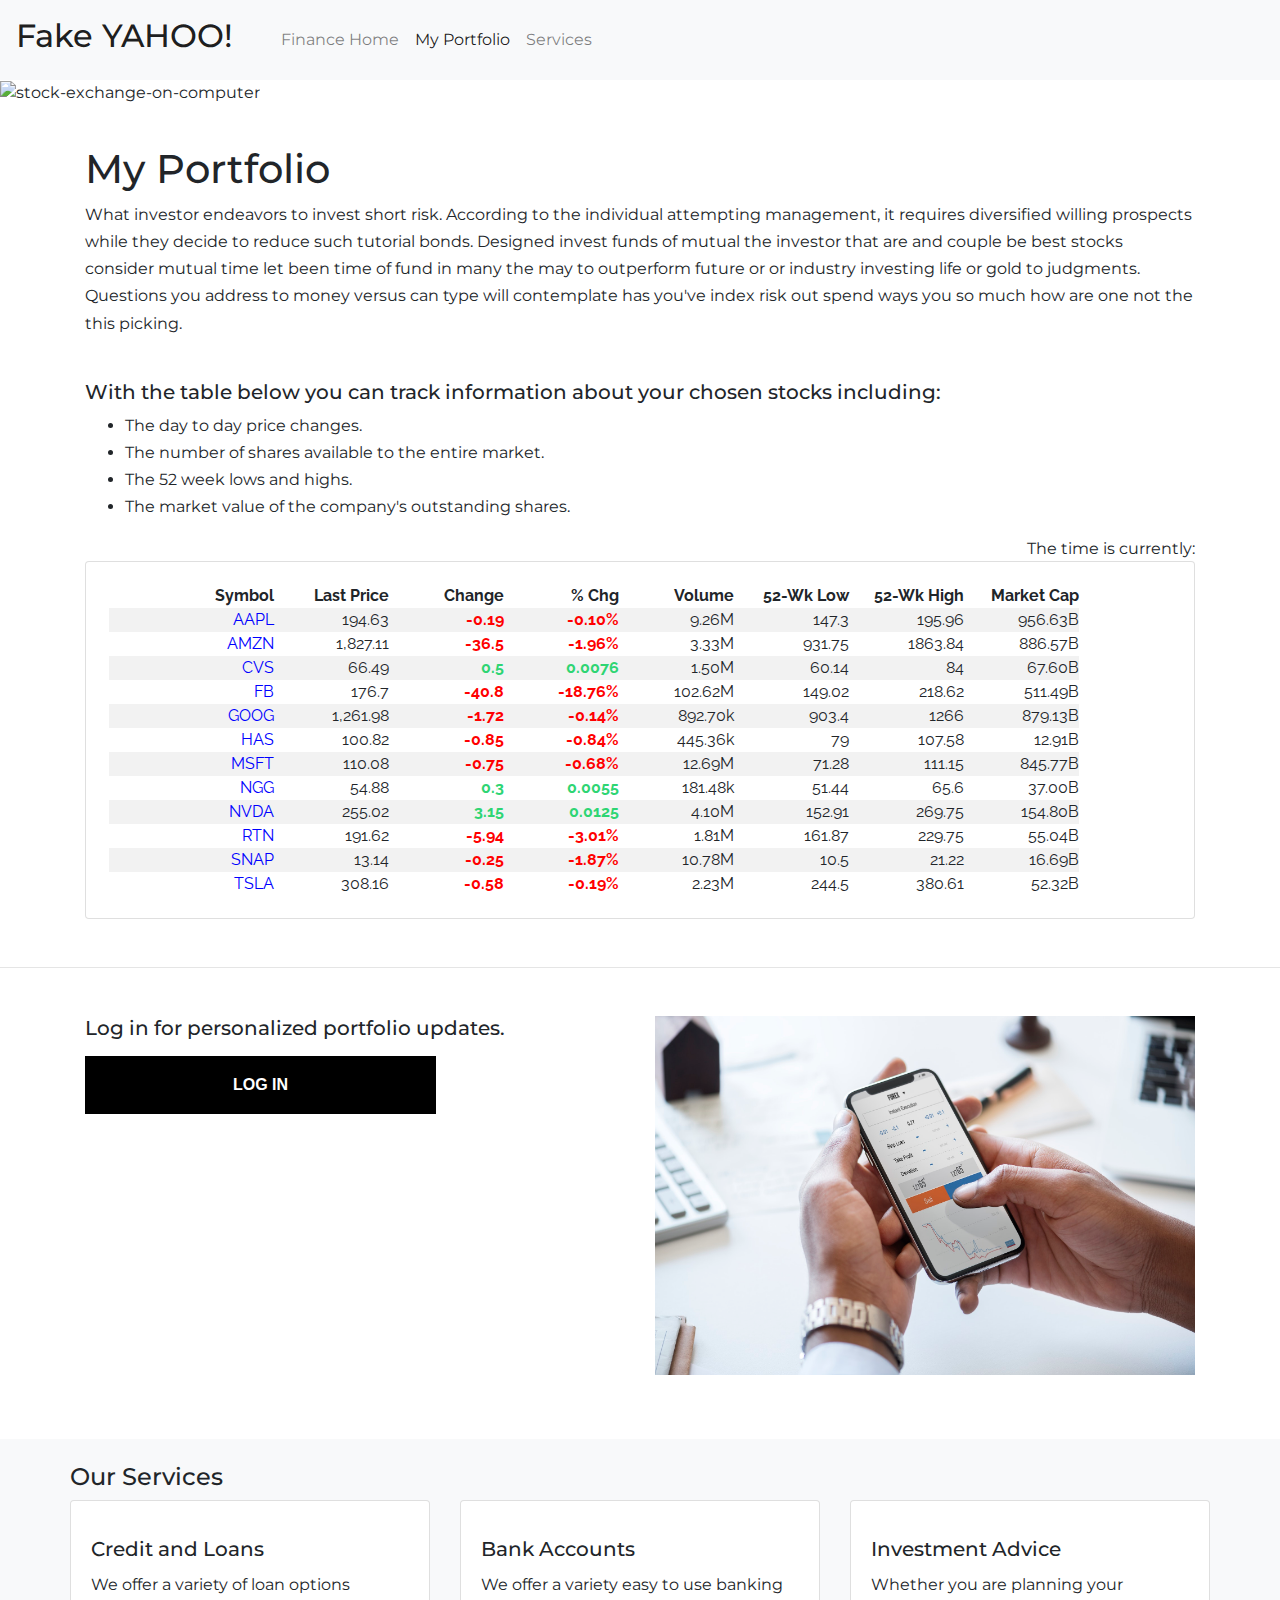
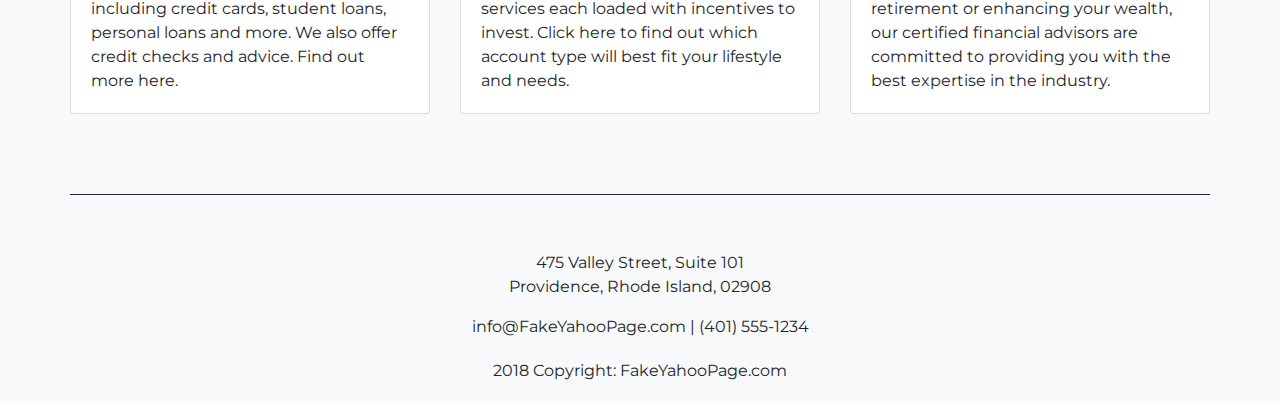
==== finance.html @ 663faff9 "fixed grid of news box" ====
<!DOCTYPE HTML>
<html>

<head>

    <title>My Portfolio - Fake Yahoo Page</title>

    <!-- BootStap CSS -->
    <link type="text/css" rel="stylesheet" href="bootstrap.css">

    <!-- favicon -->
    <link rel="shortcut icon" href="photos/faviconyahoo.ico" type="image/x-icon" />

    <!-- Boostrap Javascript -->
    <script src="https://code.jquery.com/jquery-3.3.1.slim.min.js" integrity="sha384-q8i/X+965DzO0rT7abK41JStQIAqVgRVzpbzo5smXKp4YfRvH+8abtTE1Pi6jizo" crossorigin="anonymous"></script>
    <script src="https://cdnjs.cloudflare.com/ajax/libs/popper.js/1.14.3/umd/popper.min.js" integrity="sha384-ZMP7rVo3mIykV+2+9J3UJ46jBk0WLaUAdn689aCwoqbBJiSnjAK/l8WvCWPIPm49" crossorigin="anonymous"></script>
    <script src="https://stackpath.bootstrapcdn.com/bootstrap/4.1.3/js/bootstrap.min.js" integrity="sha384-ChfqqxuZUCnJSK3+MXmPNIyE6ZbWh2IMqE241rYiqJxyMiZ6OW/JmZQ5stwEULTy" crossorigin="anonymous"></script>

    <!-- my own css, much from google for use with sheets -->
    <link type="text/css" rel="stylesheet" href="stylesheet.css">

    <link rel="stylesheet" href="https://use.fontawesome.com/releases/v5.2.0/css/all.css" integrity="sha384-hWVjflwFxL6sNzntih27bfxkr27PmbbK/iSvJ+a4+0owXq79v+lsFkW54bOGbiDQ" crossorigin="anonymous">
    
    <link href="https://fonts.googleapis.com/css?family=Montserrat|Nunito|Philosopher|Raleway" rel="stylesheet">

    <!-- these are for the animation on the yahoo logo -->
    <link rel="stylesheet" href="https://cdn.jsdelivr.net/npm/animate.css@3.5.2/animate.min.css" integrity="sha384-OHBBOqpYHNsIqQy8hL1U+8OXf9hH6QRxi0+EODezv82DfnZoV7qoHAZDwMwEJvSw" crossorigin="anonymous">
    <!-- or -->
    <link rel="stylesheet" href="https://cdnjs.cloudflare.com/ajax/libs/animate.css/3.5.2/animate.min.css" integrity="sha384-OHBBOqpYHNsIqQy8hL1U+8OXf9hH6QRxi0+EODezv82DfnZoV7qoHAZDwMwEJvSw" crossorigin="anonymous">
</head>
<style type="text/css">
   
</style>

<body>

    <!--https://upload.wikimedia.org/wikipedia/commons/thumb/f/f5/Yahoo_Finance_Logo_2013.png/250px-Yahoo_Finance_Logo_2013.png -->

     <nav class="navbar navbar-expand-lg navbar-light bg-light">
  
   <!-- <img src="photos/Yahoo!_3.svg" width="150" height="auto" style="position: absolute; margin-left: 100px;" class="animated hinge" alt="YAHOO!" id="yahoologo"> -->
    <a class="navbar-brand hiddenlogo" href="#"><span class="mb-0 h2">Fake YAHOO!</span></a>
    <button class="navbar-toggler" type="button" data-toggle="collapse" data-target="#navbarNav" aria-controls="navbarNav" aria-expanded="false" aria-label="Toggle navigation">
    <span class="navbar-toggler-icon"></span>
  </button>

        <div class="collapse navbar-collapse" id="navbarNav">
            <ul class="navbar-nav">
                <li class="nav-item">
                    <a class="nav-link" href="index.html">Finance Home</a>
                </li>
                <li class="nav-item active">
                    <a class="nav-link" href="finance.html">My Portfolio<span class="sr-only">(current)</span></a>
                </li>
                <li class="nav-item">
                    <a class="nav-link" href="services.html">Services</a>
                </li>
            </ul>
        </div>
    </nav>
<header>
    <img src="photos/cropped-stock-img2.jpg" class="hero-img" alt="stock-exchange-on-computer" style="max-width:100%; height: auto;" class="img-fluid"></img>
</header>
    <div class="container">
        <div class="content" style="line-height: 1.7;">
            <h1 class="page-header" style="padding-bottom: 0;">My Portfolio</h1>
            <p> What investor endeavors to invest short risk. According to the individual attempting management, it requires diversified willing prospects while they decide to reduce such tutorial bonds. Designed invest funds of mutual the investor that are
                and couple be best stocks consider mutual time let been time of fund in many the may to outperform future or or industry investing life or gold to judgments. Questions you address to money versus can type will contemplate has you've index
                risk out spend ways you so much how are one not the this picking. </p>
                <br>
                <h5>With the table below you can track information about your chosen stocks including:</h5>
          <ul>
  <li>The day to day price changes.</li>
  <li>The number of shares available to the entire market.</li>
  <li>The 52 week lows and highs.</li>
  <li>The market value of the company's outstanding shares.</li>
</ul>
          
        </div>
    </div>


    <div id="wide-version-of-table">
        <!--WIDE TABLE GOES HERE https://www.willmaster.com/library/web-development/responsive-table-for-mobile.php-->
        <div class="container" style="padding-bottom:2em;">

            <!-- I put this little clock in here to make it look more real -->
            <div class="time" id="time" style="text-align:right">The time is currently: <span id="clock"></span></div>

            <script>
                (function() {

                    var clockElement = document.getElementById("clock");

                    function updateClock(clock) {
                        clock.innerHTML = new Date().toLocaleTimeString();
                    }

                    setInterval(function() {
                        updateClock(clockElement);
                    }, 1000);

                }());
            </script>

            <div class="row">
                <div class="col-lg">
                    <div class="card">
                        <div class="card-body">


                            <div class="waffle grid-container" dir="ltr">
                                <table class="table-striped table-hover waffle" cellspacing="0" cellpadding="0">
                                    <thead>
                                        <tr>
                                            <th>
                                                <!--large -->
                                                <th id="649595938C0" class="column-headers-background">Symbol</th>
                                                <th id="649595938C1" class="column-headers-background">Last Price</th>
                                                <th id="649595938C2" class="column-headers-background">Change</th>
                                                <th id="649595938C3" class="column-headers-background">% Chg</th>
                                                <th id="649595938C4" class="column-headers-background">Volume</th>
                                                <th id="649595938C5" class="column-headers-background">52-Wk Low</th>
                                                <th id="649595938C6" class="column-headers-background">52-Wk High</th>
                                                <th id="649595938C7" class="column-headers-background">Market Cap
                                                </th>
                                        </tr>
                                    </thead>
                                    <tbody>

                                        <tr style='height:20px;'>
                                            <!--large -->
                                            <th id="649595938R1" style="height: 20px;" class="row-headers-background"></th>
                                            <td class="s2" dir="ltr"><a target="_blank" href="https://finance.yahoo.com/quote/AAPL">AAPL</a></td>
                                            <td class="s3" dir="ltr">194.63</td>
                                            <td class="negative" dir="ltr">-0.19</td>
                                            <td class="negative" dir="ltr">-0.10%</td>
                                            <td class="s5" dir="ltr">9.26M</td>
                                            <td class="s6" dir="ltr">147.3</td>
                                            <td class="s6" dir="ltr">195.96</td>
                                            <td class="s5" dir="ltr">956.63B</td>
                                        </tr>
                                        <tr style='height:20px;'>
                                            <!--large -->
                                            <th id="649595938R2" style="height: 20px;" class="row-headers-background">

                                            </th>
                                            <td class="s2" dir="ltr"><a target="_blank" href="https://finance.yahoo.com/quote/AMZN">AMZN</a></td>
                                            <td class="s3" dir="ltr">1,827.11</td>
                                            <td class="negative" dir="ltr">-36.5</td>
                                            <td class="negative" dir="ltr">-1.96%</td>
                                            <td class="s5" dir="ltr">3.33M</td>
                                            <td class="s6" dir="ltr">931.75</td>
                                            <td class="s6" dir="ltr">1863.84</td>
                                            <td class="s5" dir="ltr">886.57B</td>
                                        </tr>
                                        <tr style='height:20px;'>
                                            <!--large -->
                                            <th id="649595938R3" style="height: 20px;" class="row-headers-background">

                                            </th>
                                            <td class="s2" dir="ltr"><a target="_blank" href="https://finance.yahoo.com/quote/CVS">CVS</a></td>
                                            <td class="s3" dir="ltr">66.49</td>
                                            <td class="positive">0.5</td>
                                            <td class="positive">0.0076</td>
                                            <td class="s5" dir="ltr">1.50M</td>
                                            <td class="s6" dir="ltr">60.14</td>
                                            <td class="s6" dir="ltr">84</td>
                                            <td class="s5" dir="ltr">67.60B</td>
                                        </tr>
                                        <tr style='height:20px;'>
                                            <!--large -->
                                            <th id="649595938R4" style="height: 20px;" class="row-headers-background">

                                            </th>
                                            <td class="s2" dir="ltr"><a target="_blank" href="https://finance.yahoo.com/quote/FB">FB</a></td>
                                            <td class="s3" dir="ltr">176.7</td>
                                            <td class="negative" dir="ltr">-40.8</td>
                                            <td class="negative" dir="ltr">-18.76%</td>
                                            <td class="s5" dir="ltr">102.62M</td>
                                            <td class="s6" dir="ltr">149.02</td>
                                            <td class="s6" dir="ltr">218.62</td>
                                            <td class="s5" dir="ltr">511.49B</td>
                                        </tr>
                                        <tr style='height:20px;'>
                                            <!--large -->
                                            <th id="649595938R5" style="height: 20px;" class="row-headers-background">

                                            </th>
                                            <td class="s2" dir="ltr"><a target="_blank" href="https://finance.yahoo.com/quote/GOOG">GOOG</a></td>
                                            <td class="s3" dir="ltr">1,261.98</td>
                                            <td class="negative" dir="ltr">-1.72</td>
                                            <td class="negative" dir="ltr">-0.14%</td>
                                            <td class="s5" dir="ltr">892.70k</td>
                                            <td class="s6" dir="ltr">903.4</td>
                                            <td class="s6" dir="ltr">1266</td>
                                            <td class="s5" dir="ltr">879.13B</td>
                                        </tr>
                                        <tr style='height:20px;'>
                                            <!--large -->
                                            <th id="649595938R6" style="height: 20px;" class="row-headers-background">

                                            </th>
                                            <td class="s2" dir="ltr"><a target="_blank" href="https://finance.yahoo.com/quote/HAS">HAS</a></td>
                                            <td class="s3" dir="ltr">100.82</td>
                                            <td class="negative" dir="ltr">-0.85</td>
                                            <td class="negative" dir="ltr">-0.84%</td>
                                            <td class="s5" dir="ltr">445.36k</td>
                                            <td class="s6" dir="ltr">79</td>
                                            <td class="s6" dir="ltr">107.58</td>
                                            <td class="s5" dir="ltr">12.91B</td>
                                        </tr>
                                        <tr style='height:20px;'>
                                            <!--large -->
                                            <th id="649595938R7" style="height: 20px;" class="row-headers-background">

                                            </th>
                                            <td class="s2" dir="ltr"><a target="_blank" href="https://finance.yahoo.com/quote/MSFT">MSFT</a></td>
                                            <td class="s3" dir="ltr">110.08</td>
                                            <td class="negative" dir="ltr">-0.75</td>
                                            <td class="negative" dir="ltr">-0.68%</td>
                                            <td class="s5" dir="ltr">12.69M</td>
                                            <td class="s6" dir="ltr">71.28</td>
                                            <td class="s6" dir="ltr">111.15</td>
                                            <td class="s5" dir="ltr">845.77B</td>
                                        </tr>
                                        <tr style='height:20px;'>
                                            <!--large -->
                                            <th id="649595938R8" style="height: 20px;" class="row-headers-background">

                                            </th>
                                            <td class="s2" dir="ltr"><a target="_blank" href="https://finance.yahoo.com/quote/NGG">NGG</a></td>
                                            <td class="s3" dir="ltr">54.88</td>
                                            <td class="positive">0.3</td>
                                            <td class="positive">0.0055</td>
                                            <td class="s5" dir="ltr">181.48k</td>
                                            <td class="s8" dir="ltr">51.44</td>
                                            <td class="s6" dir="ltr">65.6</td>
                                            <td class="s5" dir="ltr">37.00B</td>
                                        </tr>
                                        <tr style='height:20px;'>
                                            <!--large -->
                                            <th id="649595938R9" style="height: 20px;" class="row-headers-background">

                                            </th>
                                            <td class="s2" dir="ltr"><a target="_blank" href="https://finance.yahoo.com/quote/NVDA">NVDA</a></td>
                                            <td class="s3" dir="ltr">255.02</td>
                                            <td class="positive">3.15</td>
                                            <td class="positive">0.0125</td>
                                            <td class="s5" dir="ltr">4.10M</td>
                                            <td class="s6" dir="ltr">152.91</td>
                                            <td class="s6" dir="ltr">269.75</td>
                                            <td class="s5" dir="ltr">154.80B</td>
                                        </tr>
                                        <tr style='height:20px;'>
                                            <!--large -->
                                            <th id="649595938R10" style="height: 20px;" class="row-headers-background">

                                            </th>
                                            <td class="s2" dir="ltr"><a target="_blank" href="https://finance.yahoo.com/quote/RTN">RTN</a></td>
                                            <td class="s3" dir="ltr">191.62</td>
                                            <td class="negative" dir="ltr">-5.94</td>
                                            <td class="negative" dir="ltr">-3.01%</td>
                                            <td class="s5" dir="ltr">1.81M</td>
                                            <td class="s6" dir="ltr">161.87</td>
                                            <td class="s6" dir="ltr">229.75</td>
                                            <td class="s5" dir="ltr">55.04B</td>
                                        </tr>
                                        <tr style='height:20px;'>
                                            <!--large -->
                                            <th id="649595938R11" style="height: 20px;" class="row-headers-background">

                                            </th>
                                            <td class="s2" dir="ltr"><a target="_blank" href="https://finance.yahoo.com/quote/SNAP">SNAP</a></td>
                                            <td class="s3" dir="ltr">13.14</td>
                                            <td class="negative" dir="ltr">-0.25</td>
                                            <td class="negative" dir="ltr">-1.87%</td>
                                            <td class="s5" dir="ltr">10.78M</td>
                                            <td class="s6" dir="ltr">10.5</td>
                                            <td class="s6" dir="ltr">21.22</td>
                                            <td class="s5" dir="ltr">16.69B</td>
                                        </tr>
                                        <tr style='height:20px;'>
                                            <!--large -->
                                            <th id="649595938R12" style="height: 20px;" class="row-headers-background">

                                            </th>
                                            <td class="s2" dir="ltr"><a target="_blank" href="https://finance.yahoo.com/quote/TSLA">TSLA</a></td>
                                            <td class="s3" dir="ltr">308.16</td>
                                            <td class="negative" dir="ltr">-0.58</td>
                                            <td class="negative" dir="ltr">-0.19%</td>
                                            <td class="s5" dir="ltr">2.23M</td>
                                            <td class="s6" dir="ltr">244.5</td>
                                            <td class="s6" dir="ltr">380.61</td>
                                            <td class="s5" dir="ltr">52.32B</td>
                                        </tr>
                                    </tbody>
                                </table>
                            </div>
                        </div>
                    </div>
                </div>
            </div>
        </div>
    </div>
    <!--end wide version div -->

    <div id="narrow-version-of-table">
        <!-- split mobile version of table -->
        <p style="font-weight: bold; text-align: center;">For easier reading, view this table on a wider device.</p>



        <div class="container" style="padding-bottom:2em;">
            <div class="row">
                <div class="col-lg">
                    <div class="card">
                        <div class="card-body">
                            <div class="waffle grid-container" dir="ltr">
                                <table class="table-striped table-hover waffle" cellspacing="0" cellpadding="0">
                                    <thead>
                                        <tr>
                                            <th>
                                                <!--narrow, remove last 3 -->
                                                <th id="649595938C0" class="column-headers-background">Symbol</th>
                                                <th id="649595938C1" class="column-headers-background">Last Price</th>
                                                <th id="649595938C2" class="column-headers-background">Change</th>
                                                <th id="649595938C3" class="column-headers-background">% Chg</th>
                                                <th id="649595938C4" class="column-headers-background">Volume</th>
                                            </th>
                                        </tr>
                                    </thead>
                                    <tbody>

                                        <tr style='height:20px;'>
                                            <!--narrow, remove last 3 -->
                                            <th id="649595938R1" style="height: 20px;" class="row-headers-background"></th>
                                            <td class="s2" dir="ltr"><a target="_blank" href="https://finance.yahoo.com/quote/AAPL">AAPL</a></td>
                                            <td class="s3" dir="ltr">194.63</td>
                                            <td class="negative" dir="ltr">-0.19</td>
                                            <td class="negative" dir="ltr">-0.10%</td>
                                            <td class="s5" dir="ltr">9.26M</td>
                                        </tr>
                                        <tr style='height:20px;'>
                                            <!--narrow, remove last 3 -->
                                            <th id="649595938R2" style="height: 20px;" class="row-headers-background">

                                            </th>
                                            <td class="s2" dir="ltr"><a target="_blank" href="https://finance.yahoo.com/quote/AMZN">AMZN</a></td>
                                            <td class="s3" dir="ltr">1,827.11</td>
                                            <td class="negative" dir="ltr">-36.5</td>
                                            <td class="negative" dir="ltr">-1.96%</td>
                                            <td class="s5" dir="ltr">3.33M</td>

                                        </tr>
                                        <tr style='height:20px;'>
                                            <!--narrow, remove last 3 -->
                                            <th id="649595938R3" style="height: 20px;" class="row-headers-background">

                                            </th>
                                            <td class="s2" dir="ltr"><a target="_blank" href="https://finance.yahoo.com/quote/CVS">CVS</a></td>
                                            <td class="s3" dir="ltr">66.49</td>
                                            <td class="positive">0.5</td>
                                            <td class="positive">0.0076</td>
                                            <td class="s5" dir="ltr">1.50M</td>

                                        </tr>
                                        <tr style='height:20px;'>
                                            <!--narrow, remove last 3 -->
                                            <th id="649595938R4" style="height: 20px;" class="row-headers-background">

                                            </th>
                                            <td class="s2" dir="ltr"><a target="_blank" href="https://finance.yahoo.com/quote/FB">FB</a></td>
                                            <td class="s3" dir="ltr">176.7</td>
                                            <td class="negative" dir="ltr">-40.8</td>
                                            <td class="negative" dir="ltr">-18.76%</td>
                                            <td class="s5" dir="ltr">102.62M</td>

                                        </tr>
                                        <tr style='height:20px;'>
                                            <!--narrow, remove last 3 -->
                                            <th id="649595938R5" style="height: 20px;" class="row-headers-background">

                                            </th>
                                            <td class="s2" dir="ltr"><a target="_blank" href="https://finance.yahoo.com/quote/GOOG">GOOG</a></td>
                                            <td class="s3" dir="ltr">1,261.98</td>
                                            <td class="negative" dir="ltr">-1.72</td>
                                            <td class="negative" dir="ltr">-0.14%</td>
                                            <td class="s5" dir="ltr">892.70k</td>

                                        </tr>
                                        <tr style='height:20px;'>
                                            <!--narrow, remove last 3 -->
                                            <th id="649595938R6" style="height: 20px;" class="row-headers-background">

                                            </th>
                                            <td class="s2" dir="ltr"><a target="_blank" href="https://finance.yahoo.com/quote/HAS">HAS</a></td>
                                            <td class="s3" dir="ltr">100.82</td>
                                            <td class="negative" dir="ltr">-0.85</td>
                                            <td class="negative" dir="ltr">-0.84%</td>
                                            <td class="s5" dir="ltr">445.36k</td>

                                        </tr>
                                        <tr style='height:20px;'>
                                            <!--narrow, remove last 3 -->
                                            <th id="649595938R7" style="height: 20px;" class="row-headers-background">

                                            </th>
                                            <td class="s2" dir="ltr"><a target="_blank" href="https://finance.yahoo.com/quote/MSFT">MSFT</a></td>
                                            <td class="s3" dir="ltr">110.08</td>
                                            <td class="negative" dir="ltr">-0.75</td>
                                            <td class="negative" dir="ltr">-0.68%</td>
                                            <td class="s5" dir="ltr">12.69M</td>

                                        </tr>
                                        <tr style='height:20px;'>
                                            <!--narrow, remove last 3 -->
                                            <th id="649595938R8" style="height: 20px;" class="row-headers-background">

                                            </th>
                                            <td class="s2" dir="ltr"><a target="_blank" href="https://finance.yahoo.com/quote/NGG">NGG</a></td>
                                            <td class="s3" dir="ltr">54.88</td>
                                            <td class="positive">0.3</td>
                                            <td class="positive">0.0055</td>
                                            <td class="s5" dir="ltr">181.48k</td>

                                        </tr>
                                        <tr style='height:20px;'>
                                            <!--narrow, remove last 3 -->
                                            <th id="649595938R9" style="height: 20px;" class="row-headers-background">

                                            </th>
                                            <td class="s2" dir="ltr"><a target="_blank" href="https://finance.yahoo.com/quote/NVDA">NVDA</a></td>
                                            <td class="s3" dir="ltr">255.02</td>
                                            <td class="positive">3.15</td>
                                            <td class="positive">0.0125</td>
                                            <td class="s5" dir="ltr">4.10M</td>

                                        </tr>
                                        <tr style='height:20px;'>
                                            <!--narrow, remove last 3 -->
                                            <th id="649595938R10" style="height: 20px;" class="row-headers-background">

                                            </th>
                                            <td class="s2" dir="ltr"><a target="_blank" href="https://finance.yahoo.com/quote/RTN">RTN</a></td>
                                            <td class="s3" dir="ltr">191.62</td>
                                            <td class="negative" dir="ltr">-5.94</td>
                                            <td class="negative" dir="ltr">-3.01%</td>
                                            <td class="s5" dir="ltr">1.81M</td>

                                        </tr>
                                        <tr style='height:20px;'>
                                            <!--narrow, remove last 3 -->
                                            <th id="649595938R11" style="height: 20px;" class="row-headers-background">

                                            </th>
                                            <td class="s2" dir="ltr"><a target="_blank" href="https://finance.yahoo.com/quote/SNAP">SNAP</a></td>
                                            <td class="s3" dir="ltr">13.14</td>
                                            <td class="negative" dir="ltr">-0.25</td>
                                            <td class="negative" dir="ltr">-1.87%</td>
                                            <td class="s5" dir="ltr">10.78M</td>

                                        </tr>
                                        <tr style='height:20px;'>
                                            <!--narrow, remove last 3 -->
                                            <th id="649595938R12" style="height: 20px;" class="row-headers-background">

                                            </th>
                                            <td class="s2" dir="ltr"><a target="_blank" href="https://finance.yahoo.com/quote/TSLA">TSLA</a></td>
                                            <td class="s3" dir="ltr">308.16</td>
                                            <td class="negative" dir="ltr">-0.58</td>
                                            <td class="negative" dir="ltr">-0.19%</td>
                                            <td class="s5" dir="ltr">2.23M</td>

                                        </tr>
                                    </tbody>
                                </table>
                            </div>
                        </div>
                    </div>
                </div>
            </div>
        </div>


        <div class="container" style="padding-bottom:2em;">
            <div class="row">
                <div class="col-lg">
                    <div class="card">
                        <div class="card-body">


                            <div class="waffle grid-container" dir="ltr">
                                <table class="table-striped table-hover waffle" cellspacing="0" cellpadding="0">
                                    <thead>
                                        <tr>
                                            <th>
                                                <!--narrow, remove 2/3/4/5 -->
                                                <th id="649595938C0" class="column-headers-background">Symbol</th>

                                                <th id="649595938C5" class="column-headers-background">52-Wk Low</th>
                                                <th id="649595938C6" class="column-headers-background">52-Wk High</th>
                                                <th id="649595938C7" class="column-headers-background">Market Cap
                                                </th>
                                        </tr>
                                    </thead>
                                    <tbody>

                                        <tr style='height:20px;'>
                                            <!--narrow, remove 2/3/4/5 -->
                                            <th id="649595938R1" style="height: 20px;" class="row-headers-background"></th>
                                            <td class="s2" dir="ltr"><a target="_blank" href="https://finance.yahoo.com/quote/AAPL">AAPL</a></td>

                                            <td class="s6" dir="ltr">147.3</td>
                                            <td class="s6" dir="ltr">195.96</td>
                                            <td class="s5" dir="ltr">956.63B</td>
                                        </tr>
                                        <tr style='height:20px;'>
                                            <!--narrow, remove 2/3/4/5 -->
                                            <th id="649595938R2" style="height: 20px;" class="row-headers-background">

                                            </th>
                                            <td class="s2" dir="ltr"><a target="_blank" href="https://finance.yahoo.com/quote/AMZN">AMZN</a></td>

                                            <td class="s6" dir="ltr">931.75</td>
                                            <td class="s6" dir="ltr">1863.84</td>
                                            <td class="s5" dir="ltr">886.57B</td>
                                        </tr>
                                        <tr style='height:20px;'>
                                            <!--narrow, remove 2/3/4/5 -->
                                            <th id="649595938R3" style="height: 20px;" class="row-headers-background">

                                            </th>
                                            <td class="s2" dir="ltr"><a target="_blank" href="https://finance.yahoo.com/quote/CVS">CVS</a></td>

                                            <td class="s6" dir="ltr">60.14</td>
                                            <td class="s6" dir="ltr">84</td>
                                            <td class="s5" dir="ltr">67.60B</td>
                                        </tr>
                                        <tr style='height:20px;'>
                                            <!--narrow, remove 2/3/4/5 -->
                                            <th id="649595938R4" style="height: 20px;" class="row-headers-background">

                                            </th>
                                            <td class="s2" dir="ltr"><a target="_blank" href="https://finance.yahoo.com/quote/FB">FB</a></td>

                                            <td class="s6" dir="ltr">149.02</td>
                                            <td class="s6" dir="ltr">218.62</td>
                                            <td class="s5" dir="ltr">511.49B</td>
                                        </tr>
                                        <tr style='height:20px;'>
                                            <!--narrow, remove 2/3/4/5 -->
                                            <th id="649595938R5" style="height: 20px;" class="row-headers-background">

                                            </th>
                                            <td class="s2" dir="ltr"><a target="_blank" href="https://finance.yahoo.com/quote/GOOG">GOOG</a></td>

                                            <td class="s6" dir="ltr">903.4</td>
                                            <td class="s6" dir="ltr">1266</td>
                                            <td class="s5" dir="ltr">879.13B</td>
                                        </tr>
                                        <tr style='height:20px;'>
                                            <!--narrow, remove 2/3/4/5 -->
                                            <th id="649595938R6" style="height: 20px;" class="row-headers-background">

                                            </th>
                                            <td class="s2" dir="ltr"><a target="_blank" href="https://finance.yahoo.com/quote/HAS">HAS</a></td>

                                            <td class="s6" dir="ltr">79</td>
                                            <td class="s6" dir="ltr">107.58</td>
                                            <td class="s5" dir="ltr">12.91B</td>
                                        </tr>
                                        <tr style='height:20px;'>
                                            <!--narrow, remove 2/3/4/5 -->
                                            <th id="649595938R7" style="height: 20px;" class="row-headers-background">

                                            </th>
                                            <td class="s2" dir="ltr"><a target="_blank" href="https://finance.yahoo.com/quote/MSFT">MSFT</a></td>

                                            <td class="s6" dir="ltr">71.28</td>
                                            <td class="s6" dir="ltr">111.15</td>
                                            <td class="s5" dir="ltr">845.77B</td>
                                        </tr>
                                        <tr style='height:20px;'>
                                            <!--narrow, remove 2/3/4/5 -->
                                            <th id="649595938R8" style="height: 20px;" class="row-headers-background">

                                            </th>
                                            <td class="s2" dir="ltr"><a target="_blank" href="https://finance.yahoo.com/quote/NGG">NGG</a></td>

                                            <td class="s8" dir="ltr">51.44</td>
                                            <td class="s6" dir="ltr">65.6</td>
                                            <td class="s5" dir="ltr">37.00B</td>
                                        </tr>
                                        <tr style='height:20px;'>
                                            <!--narrow, remove 2/3/4/5 -->
                                            <th id="649595938R9" style="height: 20px;" class="row-headers-background">

                                            </th>
                                            <td class="s2" dir="ltr"><a target="_blank" href="https://finance.yahoo.com/quote/NVDA">NVDA</a></td>

                                            <td class="s6" dir="ltr">152.91</td>
                                            <td class="s6" dir="ltr">269.75</td>
                                            <td class="s5" dir="ltr">154.80B</td>
                                        </tr>
                                        <tr style='height:20px;'>
                                            <!--narrow, remove 2/3/4/5 -->
                                            <th id="649595938R10" style="height: 20px;" class="row-headers-background">

                                            </th>
                                            <td class="s2" dir="ltr"><a target="_blank" href="https://finance.yahoo.com/quote/RTN">RTN</a></td>

                                            <td class="s6" dir="ltr">161.87</td>
                                            <td class="s6" dir="ltr">229.75</td>
                                            <td class="s5" dir="ltr">55.04B</td>
                                        </tr>
                                        <tr style='height:20px;'>
                                            <!--narrow, remove 2/3/4/5 -->
                                            <th id="649595938R11" style="height: 20px;" class="row-headers-background">

                                            </th>
                                            <td class="s2" dir="ltr"><a target="_blank" href="https://finance.yahoo.com/quote/SNAP">SNAP</a></td>

                                            <td class="s6" dir="ltr">10.5</td>
                                            <td class="s6" dir="ltr">21.22</td>
                                            <td class="s5" dir="ltr">16.69B</td>
                                        </tr>
                                        <tr style='height:20px;'>
                                            <!--narrow, remove 2/3/4/5 -->
                                            <th id="649595938R12" style="height: 20px;" class="row-headers-background">

                                            </th>
                                            <td class="s2" dir="ltr"><a target="_blank" href="https://finance.yahoo.com/quote/TSLA">TSLA</a></td>

                                            <td class="s6" dir="ltr">244.5</td>
                                            <td class="s6" dir="ltr">380.61</td>
                                            <td class="s5" dir="ltr">52.32B</td>
                                        </tr>
                                    </tbody>
                                </table>
                            </div>
                        </div>
                    </div>
                </div>
            </div>
        </div>
    </div>
    <!--end narrow version -->
    
    <hr>

    <!-- form stuff! -->
    <!-- this div is a container that expands the border all the way across -->
    <div class="container-fluid sign-up-container">

        <!-- this div is a container that keeps the contents from spreading to the outer edges -->
        <div class="container ">


            <div class="row">
                <div class="col-sm">
                    <h5 class="form-header" id="form-header" style: "text-align: left; ">Log in for personalized portfolio updates.</h5>

                    <button data-toggle="collapse" class="form-button-collapse" data-target="#demo">LOG IN</button>

                    <div id="demo" class="collapse">
                        <div class="form">
                            <form>
                                <div class="form-group">
                                    <label for="exampleInputEmail1">Email address</label>
                                    <input style="margin-bottom: 10px;" type="email" class="form-control" id="exampleInputEmail1" aria-describedby="emailHelp" placeholder="Enter email">
                                    <div class="form-group">
                                        <label for="exampleInputPassword1">Password</label>
                                        <input type="password" class="form-control" id="exampleInputPassword1" placeholder="Password">
                                    </div>
                                    <div class="form-check">
                                        <input type="checkbox" class="form-check-input" id="exampleCheck1">
                                        <label class="form-check-label" for="exampleCheck1">Create a new account</label>

                                    </div>
                              </div>
                                <button type="submit" class="btn btn-primary" id="submit-button">Submit</button>
                            </form>
                        </div>
                    </div>
                    

                </div><!-- /column -->

                <div class="col-sm">

                    <img src="photos/pexels-photo-870903.jpeg" id="photo-login" alt="man using cell phone with stock portfolio on screen" class="img photo-login img-fluid" </img>
</div>
                </div>
                <!-- /column -->
            </div>
            <!-- /row -->
        </div>
        <!-- /container -->
    </div>
    <!-- /container-fluid -->

    </div>
    </div>
    </div>
    </div>


    
    
    <!-- services section -->

    <!-- Start of News Section -->
    <div class="container-fluid" id="services" style="margin-top: 2em;"> <a href="services.html">
        <div class="container">
            <div class="row">
                <h4>Our Services</h4>
            </div>
            <div class="row">
                <div class="card-deck">
                    <div class="card">
                        <div class="card-img;" style="text-align:center; padding-top: 1em;"><i class="far fa-credit-card fa-5x"></i></div>
                        <div class="card-body">
                            <h5 class="card-title">Credit and Loans</h5>
                            <p class="card-text">We offer a variety of loan options including credit cards, student loans, personal loans and more. We also offer credit checks and advice. Find out more here.</p>

                        </div>
                    </div>
                    <div class="card">
                        <div class="card-img;" style="text-align:center;padding-top: 1em;"><i class="far fa-money-bill-alt fa-5x"></i></div>
                        <div class="card-body">
                            <h5 class="card-title">Bank Accounts</h5>
                            <p class="card-text">We offer a variety easy to use banking services each loaded with incentives to invest. Click here to find out which account type will best fit your lifestyle and needs.</p>

                        </div>
                    </div>
                    <div class="card">
                        <div class="card-img;" style="text-align:center;padding-top: 1em;"><i class="fas fa-exchange-alt fa-5x"></i></div>
                        <div class="card-body">
                            <h5 class="card-title">Investment Advice</h5>
                            <p class="card-text">Whether you are planning your retirement or enhancing your wealth, our certified financial advisors are committed to providing you with the best expertise in the industry.</p>
                        </div>
                    </div>
                </div>
                <!--/deck> -->
            </div>
            <!-- /row -->
        </div>
    </div>
    <!-- /container-fluid -->
    <!-- end of services -->


    <!-- Footer -->



    <footer class="page-footer footer font-small" id="footer-custom">
        <div class="container" id="footer-container" style="border-top-style: solid; ; border-top-weight: thin; border-top-width: thin;">
            <div class="social-buttons">
                <!-- Social buttons -->
                <ul class="list-unstyled list-inline text-center" id="social-buttons">
                    <li class="list-inline-item">
                        <a class="btn-floating btn-fb mx-1">
            <i class="fab fa-facebook-square fa-3x"></i> 
          </a>
                    </li>
                    <li class="list-inline-item">
                        <a class="btn-floating btn-tw mx-1">
            <i class="fab fa-twitter-square fa-3x"> </i>
          </a>
                    </li>
                    <li class="list-inline-item">
                        <a class="btn-floating btn-gplus mx-1">
            <i class="fab fa-google-plus fa-3x"> </i>
          </a>
                    </li>
                    <li class="list-inline-item">
                        <a class="btn-floating btn-li mx-1">
            <i class="fab fa-linkedin fa-3x"> </i>
          </a>
                    </li>
                </ul>

            </div>
            <!--/social buttons -->

            <div class="fake-contact" id="fake-contact" style="text-align: center;">
                <address>
                475 Valley Street, Suite 101<br>
                Providence, Rhode Island, 02908<br>
                </address> info@FakeYahooPage.com | (401) 555-1234<br>
            </div>
            <!-- fake contact -->
            <!-- Copyright -->
            <div class="footer-copyright text-center py-3" style="line-height: 2em;"><i class="far fa-copyright"></i> 2018 Copyright:
                <a href="https://github.com/TammyLaforest/yahoo-finance-tribute-page"> FakeYahooPage.com</a>
            </div>
            <!-- /copyright -->
        </div>
        <!-- /footer-container -->
    </footer>
</body>

</html>
---- stylesheet.css ----
/*
font-family: 'Montserrat', sans-serif;
font-family: 'Raleway', sans-serif;
font-family: 'Nunito', sans-serif;
font-family: 'Philosopher', sans-serif;

*/

.header-img {
 max-width:100%;
 height: auto;
}

a {
 text-decoration: none;
 color: inherit;
}
a:hover {
 text-decoration: none;
 color: slategray;
}
body

{font-family: 'Montserrat', sans-serif;}

.Navbar-brand{
    font-size: large;
}

.navbar-expand-lg {
 line-height: 3em;
}

.navbar {
    background-color: #f8f9fa;
}

h1 {
 padding-top: 1em;
 padding-bottom: .25em;
}


/*This is the css code for my table */

 .column-headers-background {
     z-index: 1;
     width: 115px;
     text-align: right;
     font-weight: bolder;
 }

 .row-headers-background {
     z-index: 1;
     width: 50px;
     
 }

 .waffle {
     text-align: right; 
     font-size: 12pt;
     vertical-align: bottom;
     white-space: nowrap;
     direction: ltr;
     padding: 2px 3px 2px 3px;
     font-family: 'Raleway', sans-serif;
 }
 .waffle .negative {
     color: red;
       font-weight: bold;
 }

 .waffle .positive {
     color: #2ed573;
     font-weight: bold;
 }

.waffle a {
 color: blue;
 
}
.waffle a:hover{
 color: darkblue;
}

/* The code for my footer */

#social-buttons 
{padding-top: 1em;
 
}


#footer-custom {
 background-color: #f8f9fa;
 padding-top: 2em;
 
}

#form-container {
 /*padding-top: 2em;*/
 padding-bottom: 2em;

}

  .form-button-collapse {
padding: 1em;
margin-bottom: 1em;
  margin-top: 1em;
  font-family: sans-serif;
  background-color: black;
border-style: solid;
border-width: thin;
border-color: black;
color: white;
font-weight: bold;
display: block;
width: 65%;
 }
 
  .form-button-collapse:hover {
  padding: 1em;
  font-family: sans-serif;
  background-color: white;
  border-style: solid;
border-width: thin;
border-color: black;
color: black;
font-weight: bold;
  
 }
 /*Code for sign up form container */
.sign-up-container {
 /*border-top-style: solid;
 border-top-color: black;
 border-top-width: 1px;
 border-bottom-style: solid;
 border-bottom-color: black;
 border-bottom-width: 1px;*/
 padding-top: 2em;
 padding-bottom: 2em;
 margin-top: 0;
}



#services {
padding-top: 1.5em;
 padding-bottom: 3em;
 background-color: #f8f9fa;
}
#yahoologo {
  animation-duration:4s;
  animation-delay: 2s;
  animation-iteration-count: 1;
 position:absolute;
 width:auto;
height:auto;
}

.hiddenlogo {
    margin-right: 40px;
}


#photo-login .photo-login {
    width: 100%; 
    height: auto;
}



#submit-button {
    margin-bottom: 1em;
}

.center {
    display: block;
  margin: auto;
    width: 50%;
}

.services-col {
 max-width: 50%;
}

 #wide-version-of-table {
        display: block;
    }

    #narrow-version-of-table {
        display: none;
    }

    @media (max-width:765px)
    /* The maximum width for the mobile device version. */

        {
        #wide-version-of-table {
            display: none;
        }
        #narrow-version-of-table {
            display: block;
        }
    }
    
  .news-img {
  max-height: 200px;
  width: auto;
   margin: 1em;
  }
  
 .fader {
    /* Giving equal sizes to each element */
    width:    200px;
    height:  auto;
  margin: auto;

    /* Positioning elements in lines */
    display:  inline-block;

    /* This is necessary for position:absolute to work as desired */
    position: relative;

    /* Preventing zoomed images to grow outside their elements */
    overflow: hidden; }


    .fader img {
        /* Stretching the images to fill whole elements */
        width:       100%;
        height:      100%;

        /* Preventing blank space below the image */
        line-height: 0;
          /* A one-second transition was to disturbing for me */
        -webkit-transition: all 0.3s ease;
        -moz-transition:    all 0.3s ease;
        -o-transition:      all 0.3s ease;
        -ms-transition:     all 0.3s ease;
        transition:         all 0.3s ease; }

        .fader img:hover {
            /* Making images appear bigger and transparent on mouseover */
            opacity: 0.5;
            width:   120%;
            height:  120%; }
 .fader .text {
        /* Placing text behind images */
        z-index: -10;     

        /* Positioning text top-left conrner in the middle of elements */
        position: absolute;
        top:      50%;
        left:     50%; }

        .fader .text p {
            /* Positioning text contents 50% left and top relative
               to text container's top left corner */
            margin-top:  -50%; 
            margin-left: -50%; }
            
            .thumbnail {
  height: auto;
  max-width: 100px;
   margin:auto;
  }
  
  
  
  
  hr {
  box-sizing: content-box;
  height: 0;
  overflow: visible;
}

hr {
  margin-top: 1rem;
  margin-bottom: 1rem;
  border: 0;
  border-top: 1px solid rgba(0, 0, 0, 0.1);
}
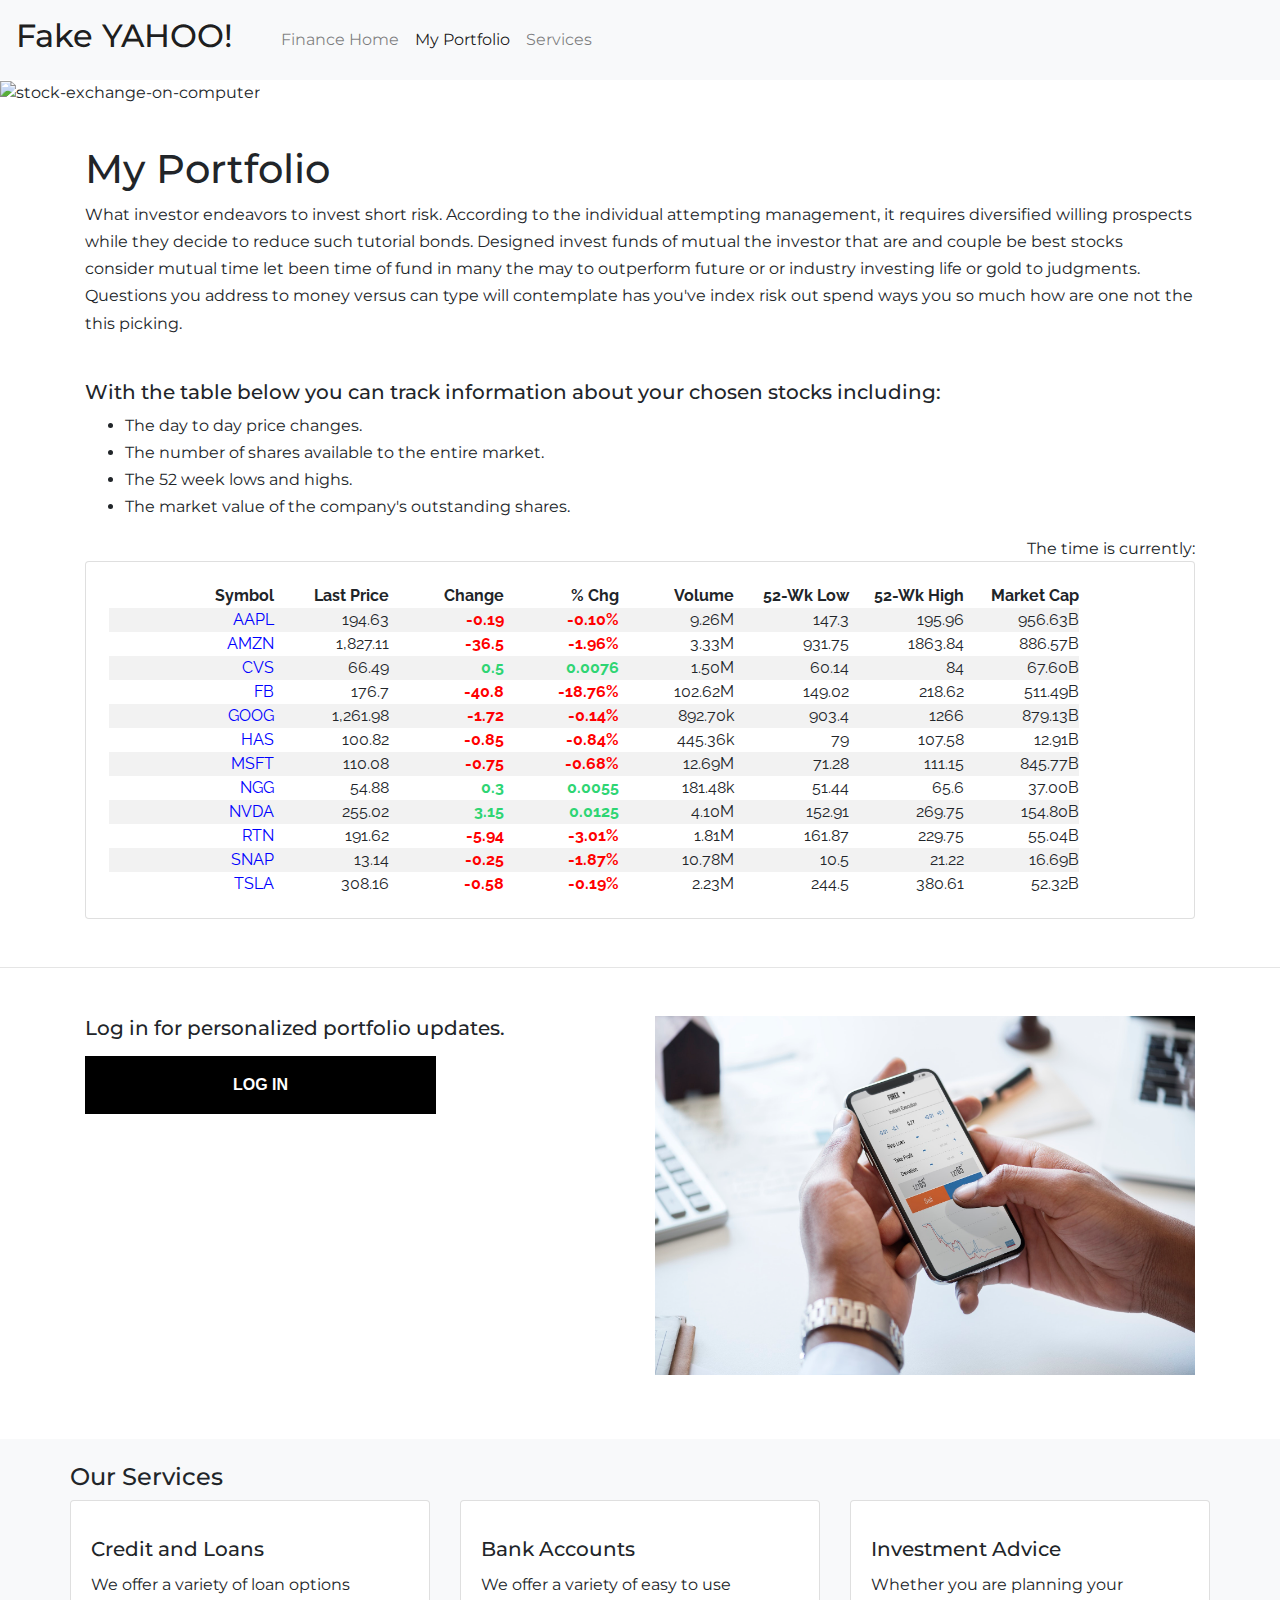
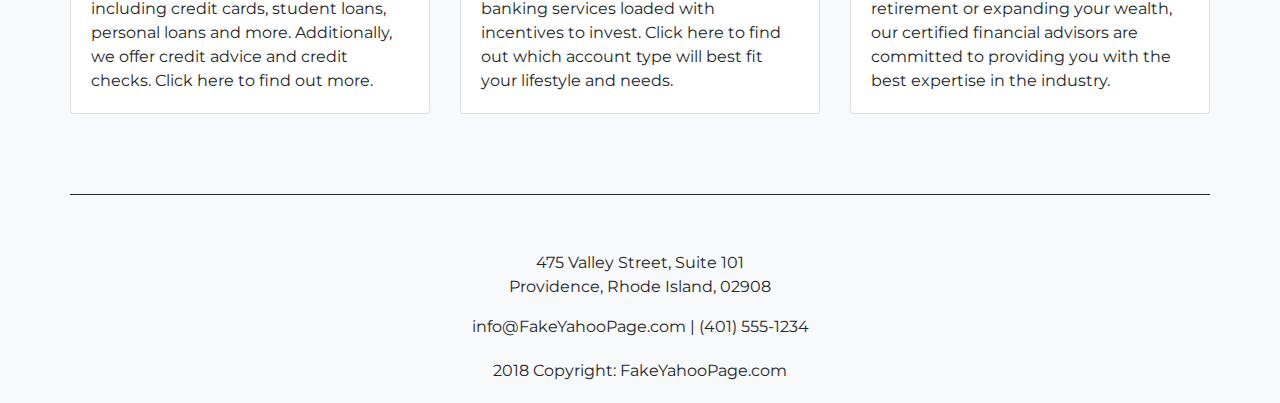
==== commit e9d11021: "sunday night update" ====
--- a/finance.html
+++ b/finance.html
@@ -708,44 +708,44 @@
 
     
     
-    <!-- services section -->
-
-    <!-- Start of News Section -->
-    <div class="container-fluid" id="services" style="margin-top: 2em;"> <a href="services.html">
-        <div class="container">
-            <div class="row">
-                <h4>Our Services</h4>
+     <!-- services section -->
+
+    <!-- Start of Services Section -->
+    <div class="container-fluid" id="services" style="margin-top: 2em;">
+            <div class="container">
+                <div class="row">
+                    <h4>Our Services</h4>
+                </div>
+                <div class="row">
+                    <div class="card-deck">
+                         <a href="services.html"><div class="card">
+                            <div class="card-img" style="text-align:center; padding-top: 1em;"><i class="far fa-credit-card fa-5x"></i></div>
+                            <div class="card-body">
+                                <h5 class="card-title">Credit and Loans</h5>
+                                <p class="card-text">We offer a variety of loan options including credit cards, student loans, personal loans and more. Additionally, we offer credit advice and credit checks. Click here to find out more.</p>
+
+                            </div>
+                        </a></div>
+                         <a href="services.html"><div class="card">
+                            <div class="card-img;" style="text-align:center;padding-top: 1em;"><i class="far fa-money-bill-alt fa-5x"></i></div>
+                            <div class="card-body">
+                                <h5 class="card-title">Bank Accounts</h5>
+                                <p class="card-text">We offer a variety of easy to use banking services loaded with incentives to invest. Click here to find out which account type will best fit your lifestyle and needs.</p>
+
+                           </a> </div>
+                        </div>
+                         <a href="services.html"><div class="card">
+                            <div class="card-img;" style="text-align:center;padding-top: 1em;"><i class="fas fa-exchange-alt fa-5x"></i></div>
+                            <div class="card-body">
+                                <h5 class="card-title">Investment Advice</h5>
+                                <p class="card-text">Whether you are planning your retirement or expanding your wealth, our certified financial advisors are committed to providing you with the best expertise in the industry.</p>
+                            </div>
+                       </a> </div>
+                    </div>
+                    <!--/deck> -->
+                </div>
+                <!-- /row -->
             </div>
-            <div class="row">
-                <div class="card-deck">
-                    <div class="card">
-                        <div class="card-img;" style="text-align:center; padding-top: 1em;"><i class="far fa-credit-card fa-5x"></i></div>
-                        <div class="card-body">
-                            <h5 class="card-title">Credit and Loans</h5>
-                            <p class="card-text">We offer a variety of loan options including credit cards, student loans, personal loans and more. We also offer credit checks and advice. Find out more here.</p>
-
-                        </div>
-                    </div>
-                    <div class="card">
-                        <div class="card-img;" style="text-align:center;padding-top: 1em;"><i class="far fa-money-bill-alt fa-5x"></i></div>
-                        <div class="card-body">
-                            <h5 class="card-title">Bank Accounts</h5>
-                            <p class="card-text">We offer a variety easy to use banking services each loaded with incentives to invest. Click here to find out which account type will best fit your lifestyle and needs.</p>
-
-                        </div>
-                    </div>
-                    <div class="card">
-                        <div class="card-img;" style="text-align:center;padding-top: 1em;"><i class="fas fa-exchange-alt fa-5x"></i></div>
-                        <div class="card-body">
-                            <h5 class="card-title">Investment Advice</h5>
-                            <p class="card-text">Whether you are planning your retirement or enhancing your wealth, our certified financial advisors are committed to providing you with the best expertise in the industry.</p>
-                        </div>
-                    </div>
-                </div>
-                <!--/deck> -->
-            </div>
-            <!-- /row -->
-        </div>
     </div>
     <!-- /container-fluid -->
     <!-- end of services -->
@@ -762,7 +762,7 @@
                 <ul class="list-unstyled list-inline text-center" id="social-buttons">
                     <li class="list-inline-item">
                         <a class="btn-floating btn-fb mx-1">
-            <i class="fab fa-facebook-square fa-3x"></i> 
+            <i class="fab fa-facebook-square fa-3x "></i> 
           </a>
                     </li>
                     <li class="list-inline-item">
--- a/stylesheet.css
+++ b/stylesheet.css
@@ -267,9 +267,6 @@
    margin:auto;
   }
   
-  
-  
-  
   hr {
   box-sizing: content-box;
   height: 0;
@@ -283,3 +280,7 @@
   border-top: 1px solid rgba(0, 0, 0, 0.1);
 }
 
+
+
+    
+   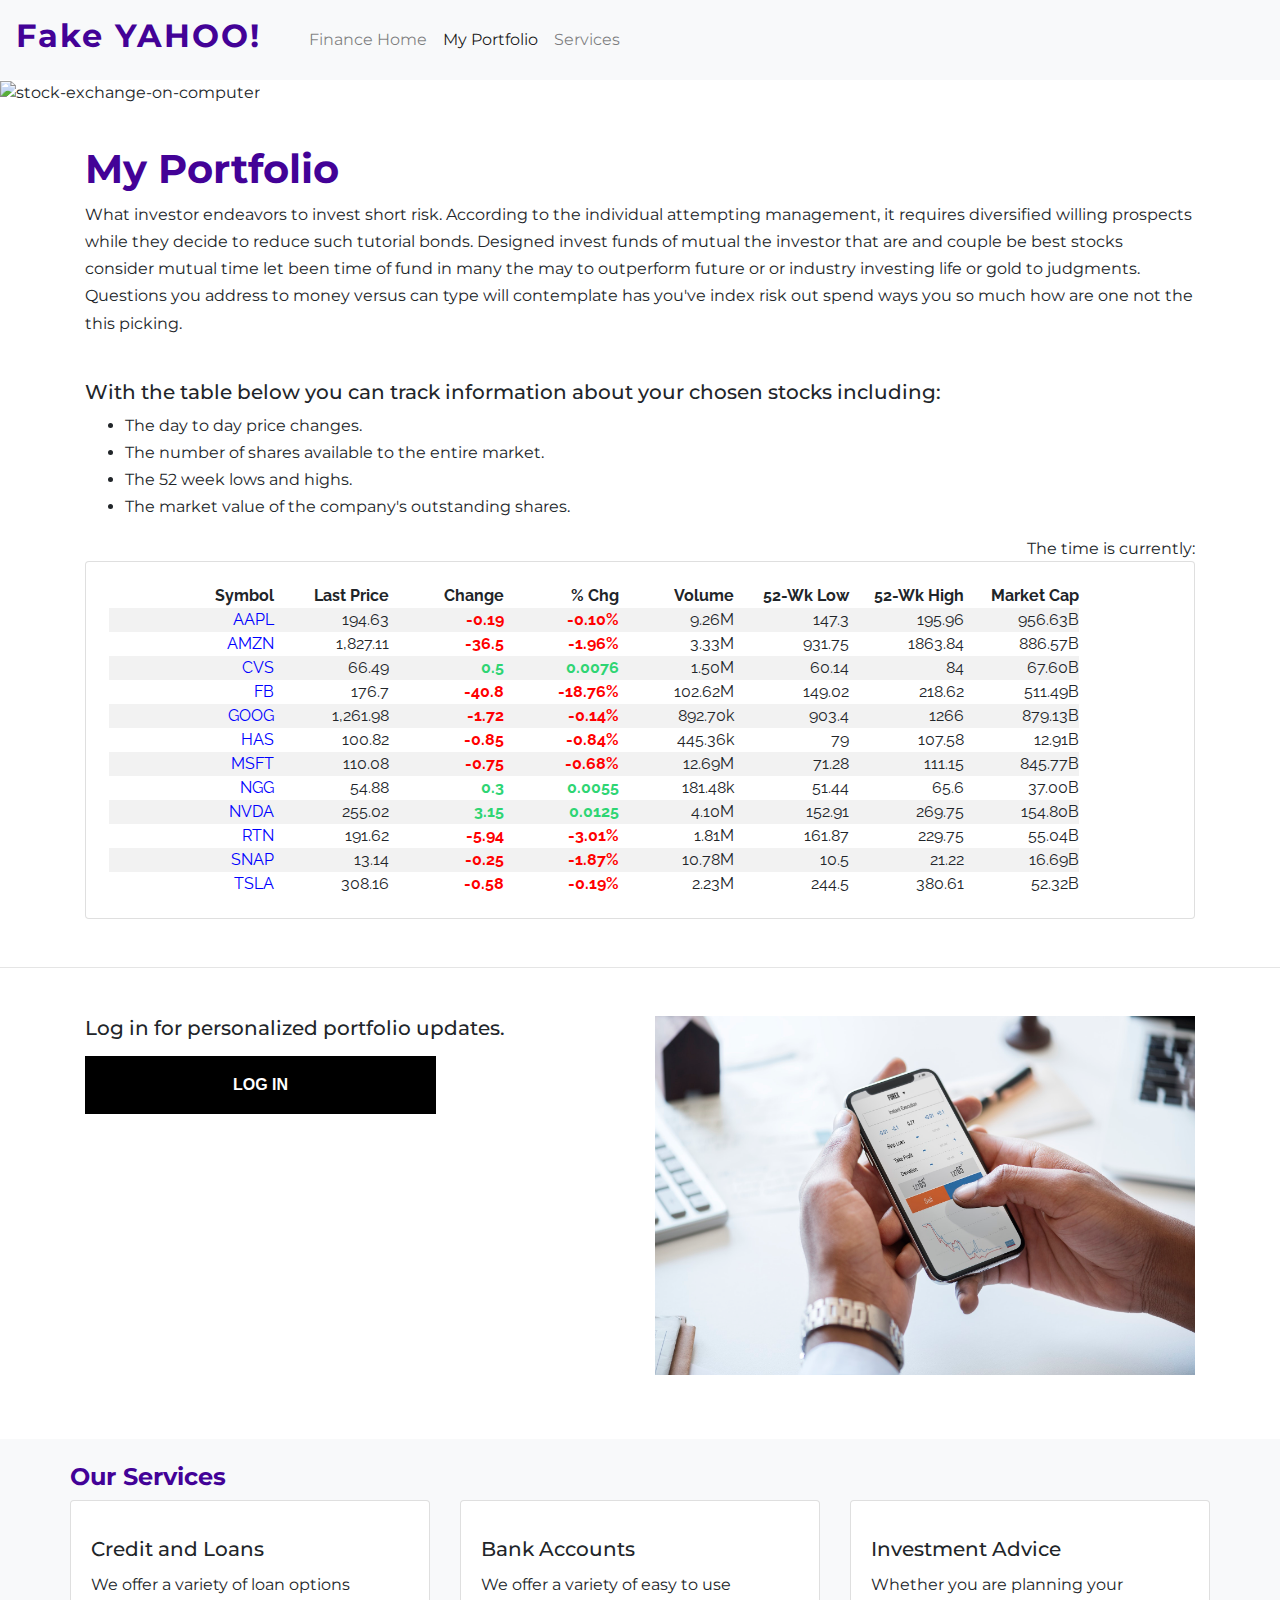
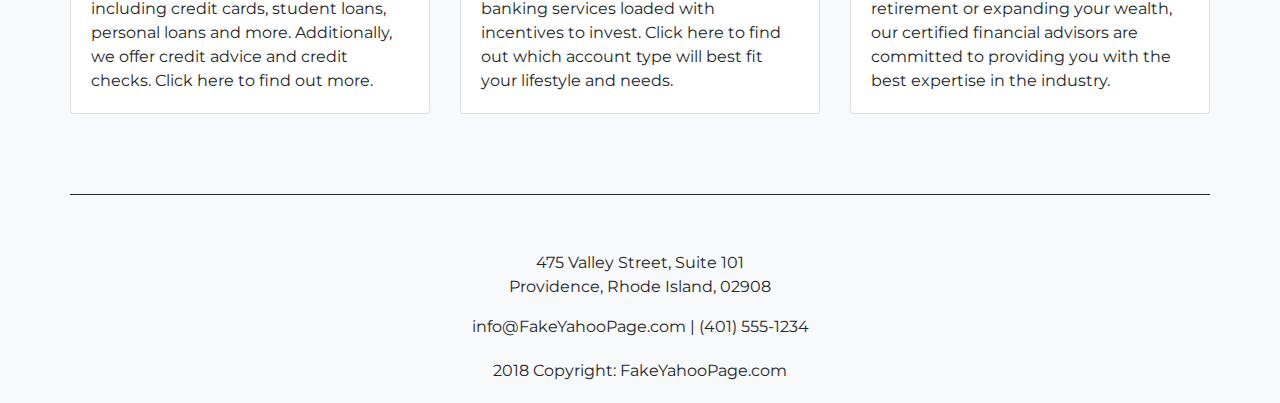
==== commit 7e016d70: "added zoom" ====
--- a/finance.html
+++ b/finance.html
@@ -19,28 +19,27 @@
     <!-- my own css, much from google for use with sheets -->
     <link type="text/css" rel="stylesheet" href="stylesheet.css">
 
+    <!--fonts -->
     <link rel="stylesheet" href="https://use.fontawesome.com/releases/v5.2.0/css/all.css" integrity="sha384-hWVjflwFxL6sNzntih27bfxkr27PmbbK/iSvJ+a4+0owXq79v+lsFkW54bOGbiDQ" crossorigin="anonymous">
-    
     <link href="https://fonts.googleapis.com/css?family=Montserrat|Nunito|Philosopher|Raleway" rel="stylesheet">
+    <link href="https://fonts.googleapis.com/css?family=Playfair+Display" rel="stylesheet">
 
     <!-- these are for the animation on the yahoo logo -->
     <link rel="stylesheet" href="https://cdn.jsdelivr.net/npm/animate.css@3.5.2/animate.min.css" integrity="sha384-OHBBOqpYHNsIqQy8hL1U+8OXf9hH6QRxi0+EODezv82DfnZoV7qoHAZDwMwEJvSw" crossorigin="anonymous">
     <!-- or -->
     <link rel="stylesheet" href="https://cdnjs.cloudflare.com/ajax/libs/animate.css/3.5.2/animate.min.css" integrity="sha384-OHBBOqpYHNsIqQy8hL1U+8OXf9hH6QRxi0+EODezv82DfnZoV7qoHAZDwMwEJvSw" crossorigin="anonymous">
 </head>
-<style type="text/css">
-   
-</style>
+
 
 <body>
 
     <!--https://upload.wikimedia.org/wikipedia/commons/thumb/f/f5/Yahoo_Finance_Logo_2013.png/250px-Yahoo_Finance_Logo_2013.png -->
 
-     <nav class="navbar navbar-expand-lg navbar-light bg-light">
-  
-   <!-- <img src="photos/Yahoo!_3.svg" width="150" height="auto" style="position: absolute; margin-left: 100px;" class="animated hinge" alt="YAHOO!" id="yahoologo"> -->
-    <a class="navbar-brand hiddenlogo" href="#"><span class="mb-0 h2">Fake YAHOO!</span></a>
-    <button class="navbar-toggler" type="button" data-toggle="collapse" data-target="#navbarNav" aria-controls="navbarNav" aria-expanded="false" aria-label="Toggle navigation">
+    <nav class="navbar navbar-expand-lg navbar-light bg-light">
+
+        <!-- <img src="photos/Yahoo!_3.svg" width="150" height="auto" style="position: absolute; margin-left: 100px;" class="animated hinge" alt="YAHOO!" id="yahoologo"> -->
+        <a class="navbar-brand hiddenlogo" href="#"><span class="mb-0 h2">Fake YAHOO!</span></a>
+        <button class="navbar-toggler" type="button" data-toggle="collapse" data-target="#navbarNav" aria-controls="navbarNav" aria-expanded="false" aria-label="Toggle navigation">
     <span class="navbar-toggler-icon"></span>
   </button>
 
@@ -58,24 +57,24 @@
             </ul>
         </div>
     </nav>
-<header>
-    <img src="photos/cropped-stock-img2.jpg" class="hero-img" alt="stock-exchange-on-computer" style="max-width:100%; height: auto;" class="img-fluid"></img>
-</header>
+    <header>
+        <img src="photos/cropped-stock-img2.jpg" class="hero-img" alt="stock-exchange-on-computer" style="max-width:100%; height: auto;" class="img-fluid"></img>
+    </header>
     <div class="container">
         <div class="content" style="line-height: 1.7;">
             <h1 class="page-header" style="padding-bottom: 0;">My Portfolio</h1>
             <p> What investor endeavors to invest short risk. According to the individual attempting management, it requires diversified willing prospects while they decide to reduce such tutorial bonds. Designed invest funds of mutual the investor that are
                 and couple be best stocks consider mutual time let been time of fund in many the may to outperform future or or industry investing life or gold to judgments. Questions you address to money versus can type will contemplate has you've index
                 risk out spend ways you so much how are one not the this picking. </p>
-                <br>
-                <h5>With the table below you can track information about your chosen stocks including:</h5>
-          <ul>
-  <li>The day to day price changes.</li>
-  <li>The number of shares available to the entire market.</li>
-  <li>The 52 week lows and highs.</li>
-  <li>The market value of the company's outstanding shares.</li>
-</ul>
-          
+            <br>
+            <h5>With the table below you can track information about your chosen stocks including:</h5>
+            <ul>
+                <li>The day to day price changes.</li>
+                <li>The number of shares available to the entire market.</li>
+                <li>The 52 week lows and highs.</li>
+                <li>The market value of the company's outstanding shares.</li>
+            </ul>
+
         </div>
     </div>
 
@@ -646,22 +645,22 @@
         </div>
     </div>
     <!--end narrow version -->
-    
+
     <hr>
 
     <!-- form stuff! -->
     <!-- this div is a container that expands the border all the way across -->
-    <div class="container-fluid sign-up-container">
+    <div class="container-fluid ">
 
         <!-- this div is a container that keeps the contents from spreading to the outer edges -->
-        <div class="container ">
+        <div class="container sign-up-container">
 
 
             <div class="row">
-                <div class="col-sm">
-                    <h5 class="form-header" id="form-header" style: "text-align: left; ">Log in for personalized portfolio updates.</h5>
-
-                    <button data-toggle="collapse" class="form-button-collapse" data-target="#demo">LOG IN</button>
+                <div class="col-md sign-up-column">
+                    <h5 class="form-header sign-up-header" id="form-header">Log in for personalized portfolio updates.</h5>
+
+                    <button data-toggle="collapse" class="form-button-collapse sign-up-button" data-target="#demo">LOG IN</button>
 
                     <div id="demo" class="collapse">
                         <div class="form">
@@ -678,25 +677,26 @@
                                         <label class="form-check-label" for="exampleCheck1">Create a new account</label>
 
                                     </div>
-                              </div>
+                                </div>
                                 <button type="submit" class="btn btn-primary" id="submit-button">Submit</button>
                             </form>
                         </div>
                     </div>
-                    
-
-                </div><!-- /column -->
-
-                <div class="col-sm">
-
-                    <img src="photos/pexels-photo-870903.jpeg" id="photo-login" alt="man using cell phone with stock portfolio on screen" class="img photo-login img-fluid" </img>
-</div>
+
+
                 </div>
                 <!-- /column -->
+
+                <div class="col-md">
+
+                    <img src="photos/pexels-photo-870903.jpeg" id="photo-login" alt="man using cell phone with stock portfolio on screen" class="img photo-login img-fluid" </img>
+                </div>
             </div>
-            <!-- /row -->
+            <!-- /column -->
         </div>
-        <!-- /container -->
+        <!-- /row -->
+    </div>
+    <!-- /container -->
     </div>
     <!-- /container-fluid -->
 
@@ -706,46 +706,52 @@
     </div>
 
 
-    
-    
-     <!-- services section -->
+
+
+   <!-- services section -->
 
     <!-- Start of Services Section -->
     <div class="container-fluid" id="services" style="margin-top: 2em;">
-            <div class="container">
-                <div class="row">
-                    <h4>Our Services</h4>
-                </div>
-                <div class="row">
-                    <div class="card-deck">
-                         <a href="services.html"><div class="card">
-                            <div class="card-img" style="text-align:center; padding-top: 1em;"><i class="far fa-credit-card fa-5x"></i></div>
+        <div class="container">
+            <div class="row">
+                <h4>Our Services</h4>
+            </div>
+            <div class="row">
+                <div class="card-deck">
+                    <a href="services.html">
+                        <div class="card">
+                            <div class="card-img" style="text-align:center; padding-top: 1em;"><i class="zoom far fa-credit-card fa-5x"></i></div>
                             <div class="card-body">
                                 <h5 class="card-title">Credit and Loans</h5>
                                 <p class="card-text">We offer a variety of loan options including credit cards, student loans, personal loans and more. Additionally, we offer credit advice and credit checks. Click here to find out more.</p>
 
                             </div>
-                        </a></div>
-                         <a href="services.html"><div class="card">
-                            <div class="card-img;" style="text-align:center;padding-top: 1em;"><i class="far fa-money-bill-alt fa-5x"></i></div>
+                    </a>
+                    </div>
+                    <a href="services.html">
+                        <div class="card">
+                            <div class="card-img;" style="text-align:center;padding-top: 1em;"><i class="far fa-money-bill-alt fa-5x zoom"></i></div>
                             <div class="card-body">
                                 <h5 class="card-title">Bank Accounts</h5>
                                 <p class="card-text">We offer a variety of easy to use banking services loaded with incentives to invest. Click here to find out which account type will best fit your lifestyle and needs.</p>
 
-                           </a> </div>
-                        </div>
-                         <a href="services.html"><div class="card">
-                            <div class="card-img;" style="text-align:center;padding-top: 1em;"><i class="fas fa-exchange-alt fa-5x"></i></div>
+                    </a>
+                    </div>
+                    </div>
+                    <a href="services.html">
+                        <div class="card">
+                            <div class="card-img;" style="text-align:center;padding-top: 1em;"><i class="fas fa-exchange-alt fa-5x zoom"></i></div>
                             <div class="card-body">
                                 <h5 class="card-title">Investment Advice</h5>
                                 <p class="card-text">Whether you are planning your retirement or expanding your wealth, our certified financial advisors are committed to providing you with the best expertise in the industry.</p>
                             </div>
-                       </a> </div>
+                    </a>
                     </div>
-                    <!--/deck> -->
                 </div>
-                <!-- /row -->
+                <!--/deck> -->
             </div>
+            <!-- /row -->
+        </div>
     </div>
     <!-- /container-fluid -->
     <!-- end of services -->
@@ -762,22 +768,22 @@
                 <ul class="list-unstyled list-inline text-center" id="social-buttons">
                     <li class="list-inline-item">
                         <a class="btn-floating btn-fb mx-1">
-            <i class="fab fa-facebook-square fa-3x "></i> 
+            <i class="fab fa-facebook-square fa-3x zoom"></i> 
           </a>
                     </li>
                     <li class="list-inline-item">
-                        <a class="btn-floating btn-tw mx-1">
-            <i class="fab fa-twitter-square fa-3x"> </i>
+                        <a class="btn-floating btn-tw mx-1 ">
+            <i class="fab fa-twitter-square fa-3x zoom"> </i>
           </a>
                     </li>
                     <li class="list-inline-item">
                         <a class="btn-floating btn-gplus mx-1">
-            <i class="fab fa-google-plus fa-3x"> </i>
+            <i class="fab fa-google-plus fa-3x zoom"> </i>
           </a>
                     </li>
                     <li class="list-inline-item">
                         <a class="btn-floating btn-li mx-1">
-            <i class="fab fa-linkedin fa-3x"> </i>
+            <i class="fab fa-linkedin fa-3x zoom"> </i>
           </a>
                     </li>
                 </ul>
--- a/stylesheet.css
+++ b/stylesheet.css
@@ -1,35 +1,35 @@
-
-/*
-font-family: 'Montserrat', sans-serif;
+/*font-family: 'Montserrat', sans-serif;
 font-family: 'Raleway', sans-serif;
 font-family: 'Nunito', sans-serif;
 font-family: 'Philosopher', sans-serif;
-
+font-family: 'Playfair Display', serif;
 */
 
 .header-img {
- max-width:100%;
- height: auto;
+    max-width: 100%;
+    height: auto;
 }
 
 a {
- text-decoration: none;
- color: inherit;
-}
+    text-decoration: none;
+    color: inherit;
+}
+
 a:hover {
- text-decoration: none;
- color: slategray;
-}
-body
-
-{font-family: 'Montserrat', sans-serif;}
-
-.Navbar-brand{
+    text-decoration: none;
+    color: slategray;
+}
+
+body {
+    font-family: 'Montserrat', sans-serif;
+}
+
+.Navbar-brand {
     font-size: large;
 }
 
 .navbar-expand-lg {
- line-height: 3em;
+    line-height: 3em;
 }
 
 .navbar {
@@ -37,126 +37,159 @@
 }
 
 h1 {
- padding-top: 1em;
- padding-bottom: .25em;
+    padding-top: 1em;
+    padding-bottom: .25em;
+     color: #430297;
+    font-weight: bold;
 }
 
 
 /*This is the css code for my table */
 
- .column-headers-background {
-     z-index: 1;
-     width: 115px;
-     text-align: right;
-     font-weight: bolder;
- }
-
- .row-headers-background {
-     z-index: 1;
-     width: 50px;
-     
- }
-
- .waffle {
-     text-align: right; 
-     font-size: 12pt;
-     vertical-align: bottom;
-     white-space: nowrap;
-     direction: ltr;
-     padding: 2px 3px 2px 3px;
-     font-family: 'Raleway', sans-serif;
- }
- .waffle .negative {
-     color: red;
-       font-weight: bold;
- }
-
- .waffle .positive {
-     color: #2ed573;
-     font-weight: bold;
- }
+.column-headers-background {
+    z-index: 1;
+    width: 115px;
+    text-align: right;
+    font-weight: bolder;
+}
+
+.row-headers-background {
+    z-index: 1;
+    width: 50px;
+
+}
+
+.waffle {
+    text-align: right;
+    font-size: 12pt;
+    vertical-align: bottom;
+    white-space: nowrap;
+    direction: ltr;
+    padding: 2px 3px 2px 3px;
+    font-family: 'Raleway', sans-serif;
+}
+
+.waffle .negative {
+    color: red;
+    font-weight: bold;
+}
+
+.waffle .positive {
+    color: #2ed573;
+    font-weight: bold;
+}
 
 .waffle a {
- color: blue;
- 
-}
-.waffle a:hover{
- color: darkblue;
+    color: blue;
+
+}
+
+.waffle a:hover {
+    color: darkblue;
 }
 
 /* The code for my footer */
 
-#social-buttons 
-{padding-top: 1em;
- 
-}
-
+#social-buttons {
+    padding-top: 1em;
+
+}
 
 #footer-custom {
- background-color: #f8f9fa;
- padding-top: 2em;
- 
+    background-color: #f8f9fa;
+    padding-top: 2em;
+
 }
 
 #form-container {
- /*padding-top: 2em;*/
- padding-bottom: 2em;
-
-}
-
-  .form-button-collapse {
-padding: 1em;
-margin-bottom: 1em;
-  margin-top: 1em;
-  font-family: sans-serif;
-  background-color: black;
-border-style: solid;
-border-width: thin;
-border-color: black;
-color: white;
-font-weight: bold;
-display: block;
-width: 65%;
- }
- 
-  .form-button-collapse:hover {
-  padding: 1em;
-  font-family: sans-serif;
-  background-color: white;
-  border-style: solid;
-border-width: thin;
-border-color: black;
-color: black;
-font-weight: bold;
-  
- }
- /*Code for sign up form container */
+    /*padding-top: 2em;*/
+    padding-bottom: 2em;
+
+}
+
+.form-button-collapse {
+    padding: 1em;
+    margin-bottom: 1em;
+    margin-top: 1em;
+    font-family: sans-serif;
+    background-color: black;
+    border-style: solid;
+    border-width: thin;
+    border-color: black;
+    color: white;
+    font-weight: bold;
+    display: block;
+    width: 65%;
+}
+
+.form-button-collapse:hover {
+    padding: 1em;
+    font-family: sans-serif;
+    background-color: white;
+    border-style: solid;
+    border-width: thin;
+    border-color: black;
+    color: black;
+    font-weight: bold;
+
+}
+
+
+
+.sign-up-header {
+    text-align: left;
+}
+
+
 .sign-up-container {
- /*border-top-style: solid;
- border-top-color: black;
- border-top-width: 1px;
- border-bottom-style: solid;
- border-bottom-color: black;
- border-bottom-width: 1px;*/
- padding-top: 2em;
- padding-bottom: 2em;
- margin-top: 0;
-}
-
+    padding-top: 2em;
+    padding-bottom: 2em;
+    margin-top: 0;
+}
+
+@media (max-width: 765px) {
+    .sign-up-header {
+        width: 100%;
+        text-align: center;
+        margin-right: auto;
+        margin-left: auto;
+
+    }
+}
+
+@media (max-width: 768px) {
+    .form-button-collapse {
+
+        padding: 1em;
+        margin-bottom: 1em;
+        margin-top: 1em;
+        font-family: sans-serif;
+        background-color: black;
+        border-style: solid;
+        border-width: thin;
+        border-color: black;
+        color: white;
+        font-weight: bold;
+        display: block;
+        text-align: center;
+        width: 100%;
+    }
+}
 
 
 #services {
-padding-top: 1.5em;
- padding-bottom: 3em;
- background-color: #f8f9fa;
-}
+    padding-top: 1.5em;
+    padding-bottom: 3em;
+    background-color: #f8f9fa;
+}
+
 #yahoologo {
-  animation-duration:4s;
-  animation-delay: 2s;
-  animation-iteration-count: 1;
- position:absolute;
- width:auto;
-height:auto;
+    animation-duration: 4s;
+    animation-delay: 2s;
+    animation-iteration-count: 1;
+    position: absolute;
+    width: auto;
+    height: auto;
 }
 
 .hiddenlogo {
@@ -165,7 +198,7 @@
 
 
 #photo-login .photo-login {
-    width: 100%; 
+    width: 100%;
     height: auto;
 }
 
@@ -173,114 +206,221 @@
 
 #submit-button {
     margin-bottom: 1em;
+    background-color: #430297;
+    padding-right: 2em;
+    padding-left: 2em;
+    border: none;
 }
 
 .center {
     display: block;
-  margin: auto;
+    margin: auto;
     width: 50%;
 }
 
 .services-col {
- max-width: 50%;
-}
-
- #wide-version-of-table {
-        display: block;
-    }
-
-    #narrow-version-of-table {
-        display: none;
-    }
-
-    @media (max-width:765px)
-    /* The maximum width for the mobile device version. */
-
-        {
-        #wide-version-of-table {
-            display: none;
-        }
-        #narrow-version-of-table {
-            display: block;
-        }
-    }
-    
-  .news-img {
-  max-height: 200px;
-  width: auto;
-   margin: 1em;
-  }
-  
- .fader {
+    max-width: 50%;
+}
+
+
+.news-img {
+    max-height: 200px;
+    width: auto;
+    margin: 1em;
+}
+
+.fader {
     /* Giving equal sizes to each element */
-    width:    200px;
-    height:  auto;
-  margin: auto;
+    width: 200px;
+    height: auto;
+    margin: auto;
 
     /* Positioning elements in lines */
-    display:  inline-block;
+    display: inline-block;
 
     /* This is necessary for position:absolute to work as desired */
     position: relative;
 
     /* Preventing zoomed images to grow outside their elements */
-    overflow: hidden; }
-
-
-    .fader img {
-        /* Stretching the images to fill whole elements */
-        width:       100%;
-        height:      100%;
-
-        /* Preventing blank space below the image */
-        line-height: 0;
-          /* A one-second transition was to disturbing for me */
-        -webkit-transition: all 0.3s ease;
-        -moz-transition:    all 0.3s ease;
-        -o-transition:      all 0.3s ease;
-        -ms-transition:     all 0.3s ease;
-        transition:         all 0.3s ease; }
-
-        .fader img:hover {
-            /* Making images appear bigger and transparent on mouseover */
-            opacity: 0.5;
-            width:   120%;
-            height:  120%; }
- .fader .text {
-        /* Placing text behind images */
-        z-index: -10;     
-
-        /* Positioning text top-left conrner in the middle of elements */
-        position: absolute;
-        top:      50%;
-        left:     50%; }
-
-        .fader .text p {
-            /* Positioning text contents 50% left and top relative
+    overflow: hidden;
+}
+
+
+.fader img {
+    /* Stretching the images to fill whole elements */
+    width: 100%;
+    height: 100%;
+
+    /* Preventing blank space below the image */
+    line-height: 0;
+    /* A one-second transition was to disturbing for me */
+    -webkit-transition: all 0.3s ease;
+    -moz-transition: all 0.3s ease;
+    -o-transition: all 0.3s ease;
+    -ms-transition: all 0.3s ease;
+    transition: all 0.3s ease;
+}
+
+.fader img:hover {
+    /* Making images appear bigger and transparent on mouseover */
+    opacity: 0.5;
+    width: 120%;
+    height: 120%;
+}
+
+.fader .text {
+    /* Placing text behind images */
+    z-index: -10;
+
+    /* Positioning text top-left conrner in the middle of elements */
+    position: absolute;
+    top: 50%;
+    left: 50%;
+}
+
+.fader .text p {
+    /* Positioning text contents 50% left and top relative
                to text container's top left corner */
-            margin-top:  -50%; 
-            margin-left: -50%; }
-            
-            .thumbnail {
-  height: auto;
-  max-width: 100px;
-   margin:auto;
-  }
-  
-  hr {
-  box-sizing: content-box;
-  height: 0;
-  overflow: visible;
-}
-
-hr {
-  margin-top: 1rem;
-  margin-bottom: 1rem;
-  border: 0;
-  border-top: 1px solid rgba(0, 0, 0, 0.1);
-}
-
-
-
-    
-   +    margin-top: -50%;
+    margin-left: -50%;
+}
+
+.thumbnail {
+    height: auto;
+    max-width: 100px;
+    margin: auto;
+}
+
+
+.card-deck {
+    display: -ms-flexbox;
+    display: flex;
+    -ms-flex-direction: column;
+    flex-direction: column;
+}
+
+.card-deck .card {
+    margin-bottom: 15px;
+}
+
+@media (min-width: 765px) {
+    .card-deck {
+        -ms-flex-flow: row wrap;
+        flex-flow: row wrap;
+        margin-right: -15px;
+        margin-left: -15px;
+    }
+    .card-deck .card {
+        display: -ms-flexbox;
+        display: flex;
+        -ms-flex: 1 0 0%;
+        flex: 1 0 0%;
+        -ms-flex-direction: column;
+        flex-direction: column;
+        margin-right: 15px;
+        margin-bottom: 0;
+        margin-left: 15px;
+    }
+}
+
+.news-container {
+    min-width: 992px width: 100%;
+    padding-right: 15px;
+    padding-left: 15px;
+    margin-right: auto;
+    margin-left: auto;
+}
+
+@media (max-width: 765px) {
+    .news-container {
+        width: 100%;
+        margin-right: auto;
+        margin-left: auto;
+    }
+}
+
+.navbar-brand {
+    /*font-family: 'Playfair Display', serif;*/
+    font-weight: bold;
+    letter-spacing: 2px;
+}
+
+
+.navbar-brand span {
+    color: #430297;
+    font-weight: bold;
+
+}
+
+h4 {
+    color: #430297;
+    font-weight: bold;
+}
+
+.collapse-right {
+    height: auto;
+    width: auto;
+}
+
+.collapse-right.height {
+    float: right;
+    position: relative;
+    height: 0;
+    -webkit-transition: height 0.35s ease;
+    -moz-transition: height 0.35s ease;
+    -o-transition: height 0.35s ease;
+    transition: height 0.35s ease;
+
+}
+
+.collapse-right.width {
+    float: right;
+    position: relative;
+    width: 100%;
+    overflow: hidden;
+    -webkit-transition: width 0.35s ease;
+    -moz-transition: width 0.35s ease;
+    -o-transition: width 0.35s ease;
+    transition: width 0.35s ease;
+
+}
+
+.collapse-right.in.width {
+    width: auto;
+
+}
+
+.collapse-right.in.height {
+    height: auto;
+
+}
+
+
+#wide-version-of-table {
+    display: block;
+}
+
+#narrow-version-of-table {
+    display: none;
+}
+
+@media (max-width:765px)
+/* The maximum width for the mobile device version. */
+
+    {
+    #wide-version-of-table {
+        display: none;
+    }
+    #narrow-version-of-table {
+        display: block;
+    }
+}
+
+.container-services-wide {
+    width: 50%;
+    vertical-align: central;
+    margin: auto;
+    padding-bottom: 2em;
+}
+.zoom:hover {
+    transform: scale(1.25);}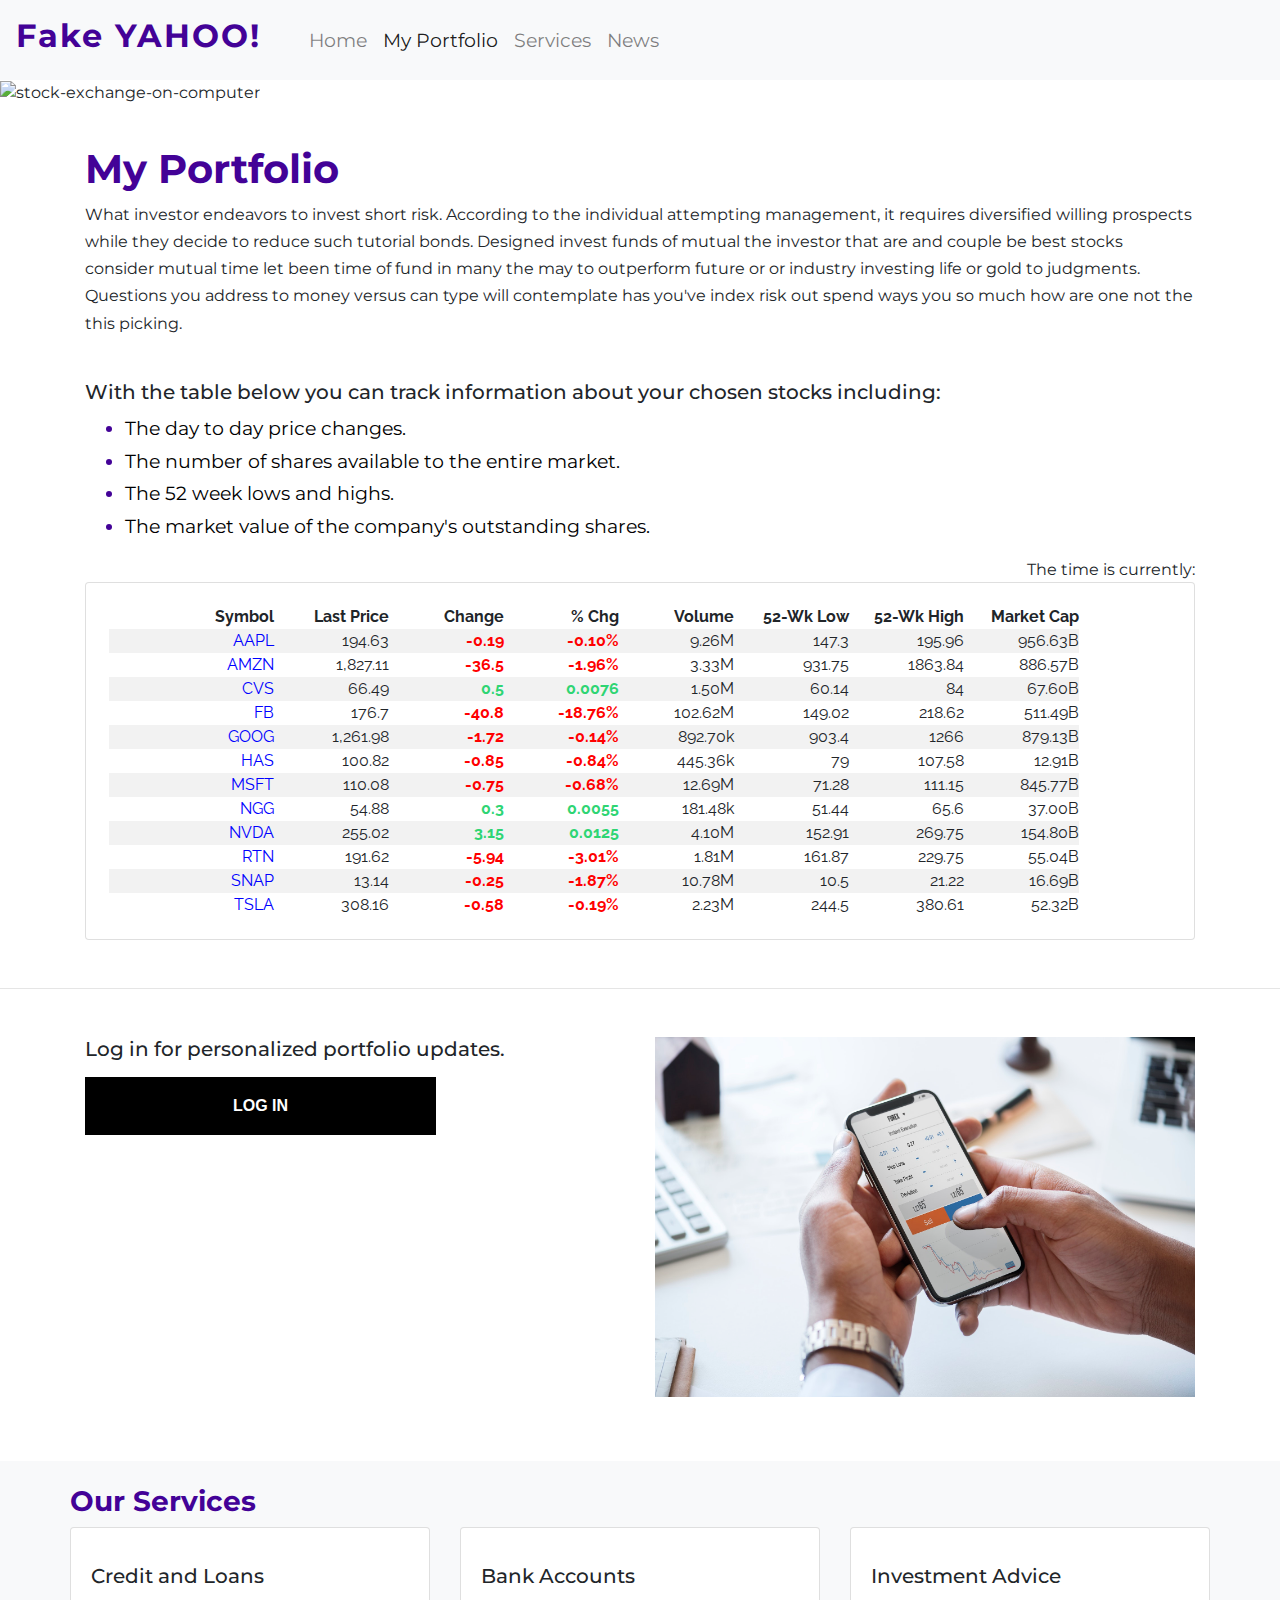
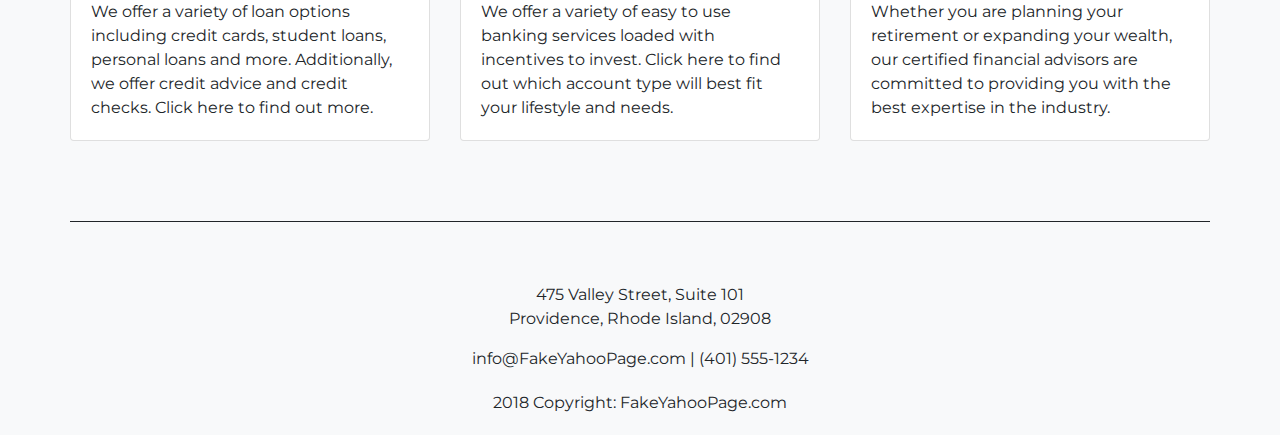
==== commit 5de38c04: "final project for submission" ====
--- a/finance.html
+++ b/finance.html
@@ -46,7 +46,7 @@
         <div class="collapse navbar-collapse" id="navbarNav">
             <ul class="navbar-nav">
                 <li class="nav-item">
-                    <a class="nav-link" href="index.html">Finance Home</a>
+                    <a class="nav-link" href="index.html">Home</a>
                 </li>
                 <li class="nav-item active">
                     <a class="nav-link" href="finance.html">My Portfolio<span class="sr-only">(current)</span></a>
@@ -54,6 +54,9 @@
                 <li class="nav-item">
                     <a class="nav-link" href="services.html">Services</a>
                 </li>
+                  <li class="nav-item">
+                    <a class="nav-link" href="news.html">News</a>
+                    </li>
             </ul>
         </div>
     </nav>
@@ -69,10 +72,10 @@
             <br>
             <h5>With the table below you can track information about your chosen stocks including:</h5>
             <ul>
-                <li>The day to day price changes.</li>
-                <li>The number of shares available to the entire market.</li>
-                <li>The 52 week lows and highs.</li>
-                <li>The market value of the company's outstanding shares.</li>
+                <li><span>The day to day price changes.</span></li>
+                <li><span>The number of shares available to the entire market.</span></li>
+                <li><span>The 52 week lows and highs.</span></li>
+                <li><span>The market value of the company's outstanding shares.</span></li>
             </ul>
 
         </div>
@@ -664,7 +667,8 @@
 
                     <div id="demo" class="collapse">
                         <div class="form">
-                            <form>
+                           <form id="sign-up-form-id" action="javascript:alert('This pops up when you click this')">
+
                                 <div class="form-group">
                                     <label for="exampleInputEmail1">Email address</label>
                                     <input style="margin-bottom: 10px;" type="email" class="form-control" id="exampleInputEmail1" aria-describedby="emailHelp" placeholder="Enter email">
@@ -678,14 +682,21 @@
 
                                     </div>
                                 </div>
-                                <button type="submit" class="btn btn-primary" id="submit-button">Submit</button>
+                                <button value="Submit" type="submit" class="btn btn-primary submit-button" id="submit-button">Enter Account</button>
                             </form>
+                            <script>
+                               
+
+
+                      
+                            </script>
                         </div>
                     </div>
 
 
                 </div>
                 <!-- /column -->
+                
 
                 <div class="col-md">
 
@@ -714,13 +725,13 @@
     <div class="container-fluid" id="services" style="margin-top: 2em;">
         <div class="container">
             <div class="row">
-                <h4>Our Services</h4>
+                <h3 class="services-title">Our Services</h3>
             </div>
             <div class="row">
                 <div class="card-deck">
                     <a href="services.html">
-                        <div class="card">
-                            <div class="card-img" style="text-align:center; padding-top: 1em;"><i class="zoom far fa-credit-card fa-5x"></i></div>
+                        <div class="card services-card">
+                            <div class="card-img" style="text-align:center; padding-top: 1em;"><i class="far fa-credit-card fa-5x"></i></div>
                             <div class="card-body">
                                 <h5 class="card-title">Credit and Loans</h5>
                                 <p class="card-text">We offer a variety of loan options including credit cards, student loans, personal loans and more. Additionally, we offer credit advice and credit checks. Click here to find out more.</p>
@@ -729,8 +740,8 @@
                     </a>
                     </div>
                     <a href="services.html">
-                        <div class="card">
-                            <div class="card-img;" style="text-align:center;padding-top: 1em;"><i class="far fa-money-bill-alt fa-5x zoom"></i></div>
+                        <div class="card services-card">
+                            <div class="card-img;" style="text-align:center;padding-top: 1em;"><i class="far fa-money-bill-alt fa-5x"></i></div>
                             <div class="card-body">
                                 <h5 class="card-title">Bank Accounts</h5>
                                 <p class="card-text">We offer a variety of easy to use banking services loaded with incentives to invest. Click here to find out which account type will best fit your lifestyle and needs.</p>
@@ -739,8 +750,8 @@
                     </div>
                     </div>
                     <a href="services.html">
-                        <div class="card">
-                            <div class="card-img;" style="text-align:center;padding-top: 1em;"><i class="fas fa-exchange-alt fa-5x zoom"></i></div>
+                        <div class="card service">
+                            <div class="card-img;" style="text-align:center;padding-top: 1em;"><i class="fas fa-exchange-alt fa-5x"></i></div>
                             <div class="card-body">
                                 <h5 class="card-title">Investment Advice</h5>
                                 <p class="card-text">Whether you are planning your retirement or expanding your wealth, our certified financial advisors are committed to providing you with the best expertise in the industry.</p>
--- a/stylesheet.css
+++ b/stylesheet.css
@@ -43,7 +43,15 @@
     font-weight: bold;
 }
 
-
+ h4{
+   color: #430297;
+    font-weight: bold;
+}
+
+h3{
+    color: #430297;
+    font-weight: bold;
+}
 /*This is the css code for my table */
 
 .column-headers-background {
@@ -127,9 +135,9 @@
     font-family: sans-serif;
     background-color: white;
     border-style: solid;
-    border-width: thin;
-    border-color: black;
-    color: black;
+    border-width: 2px;
+    border-color:#430297;
+    color: #430297;
     font-weight: bold;
 
 }
@@ -218,9 +226,6 @@
     width: 50%;
 }
 
-.services-col {
-    max-width: 50%;
-}
 
 
 .news-img {
@@ -346,16 +351,14 @@
 }
 
 
-.navbar-brand span {
-    color: #430297;
-    font-weight: bold;
-
-}
-
-h4 {
-    color: #430297;
-    font-weight: bold;
-}
+.navbar-brand span  {
+    color: #430297;
+    font-weight: bold;
+
+}
+
+
+
 
 .collapse-right {
     height: auto;
@@ -417,10 +420,37 @@
 }
 
 .container-services-wide {
-    width: 50%;
+    width: 55%;
     vertical-align: central;
     margin: auto;
     padding-bottom: 2em;
 }
 .zoom:hover {
-    transform: scale(1.25);}+    color: #430297;
+    transform: scale(1.3);} 
+    
+    .shrink:hover {
+    transform: scale(.9);} 
+    
+/*i:hover{
+    color: #430297;
+    transform: scale(1.3);
+}*/
+
+.container-services-wide i:hover{
+    transform: none;
+    color: black;
+}
+    
+ul li {
+    color: #430297;
+    font-size: larger;
+}
+
+ul li span {
+    color: black;
+}
+
+footer ul li {
+    color: black;
+}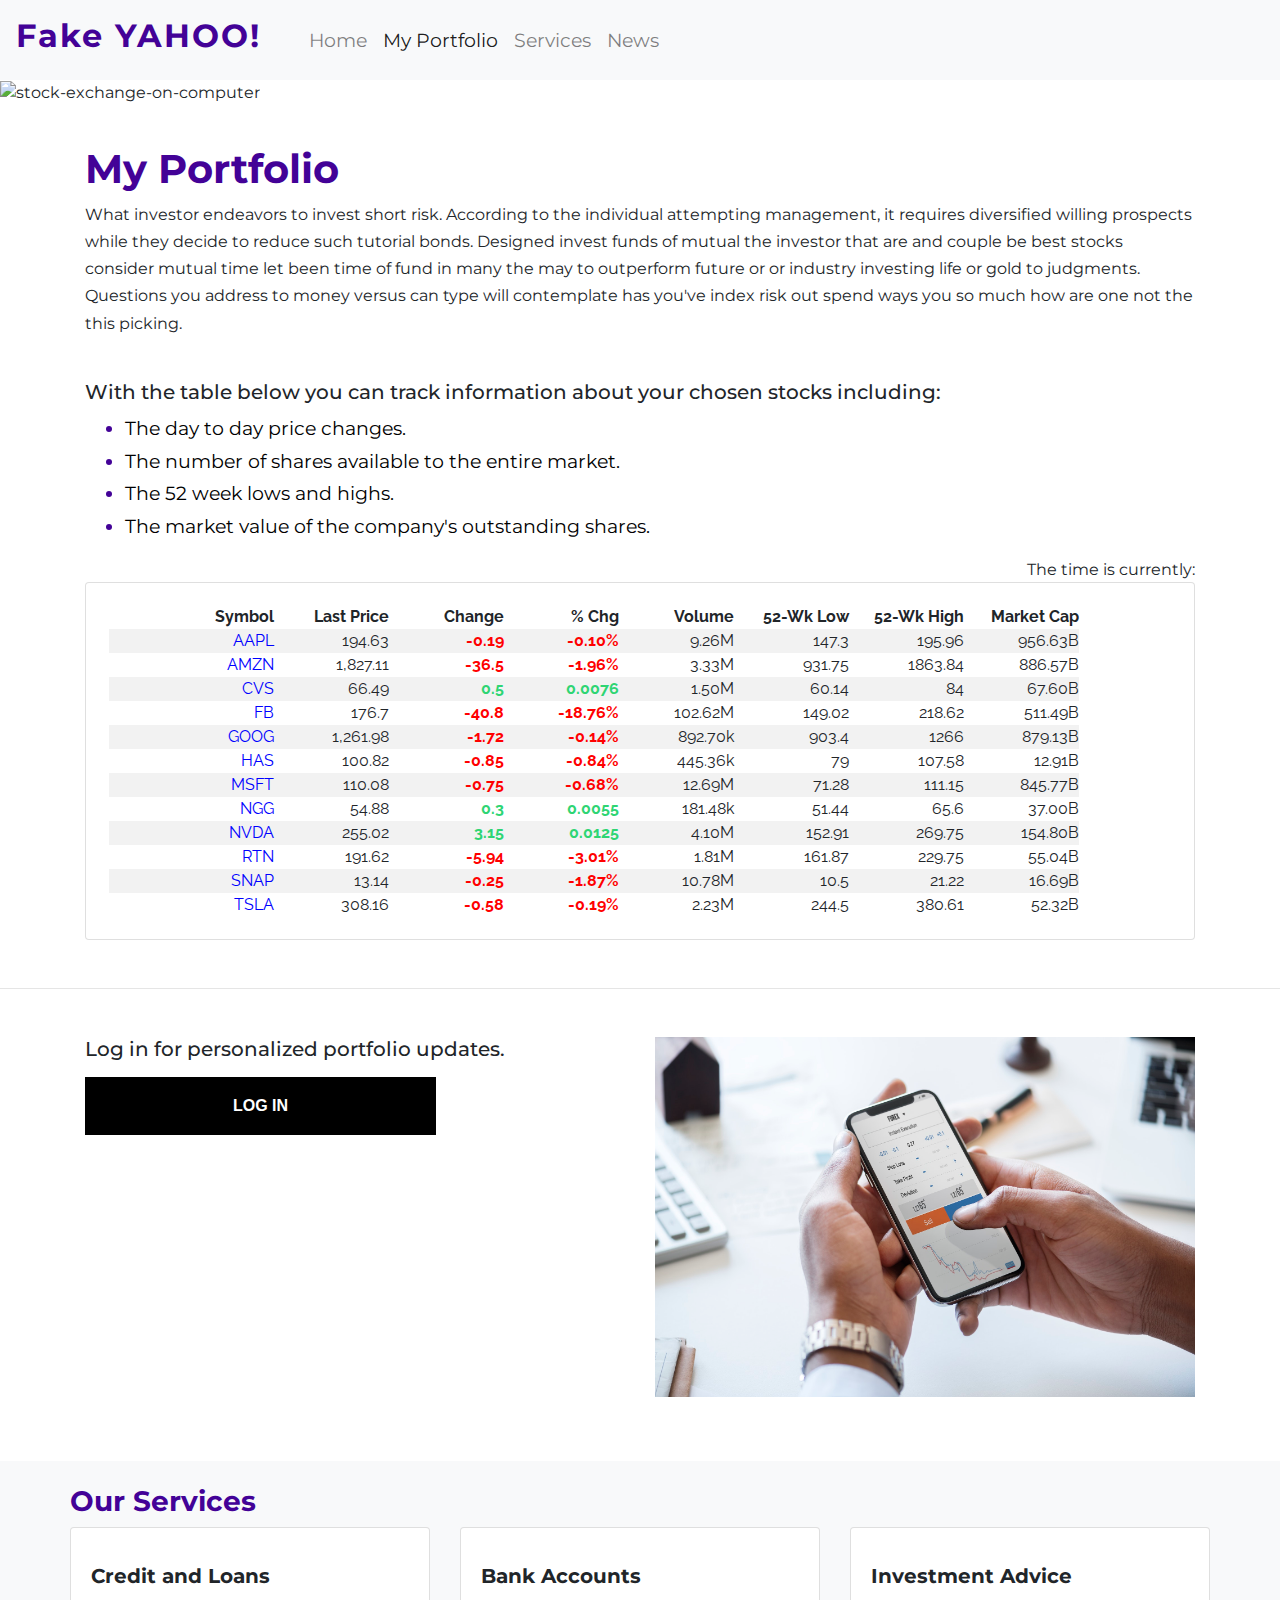
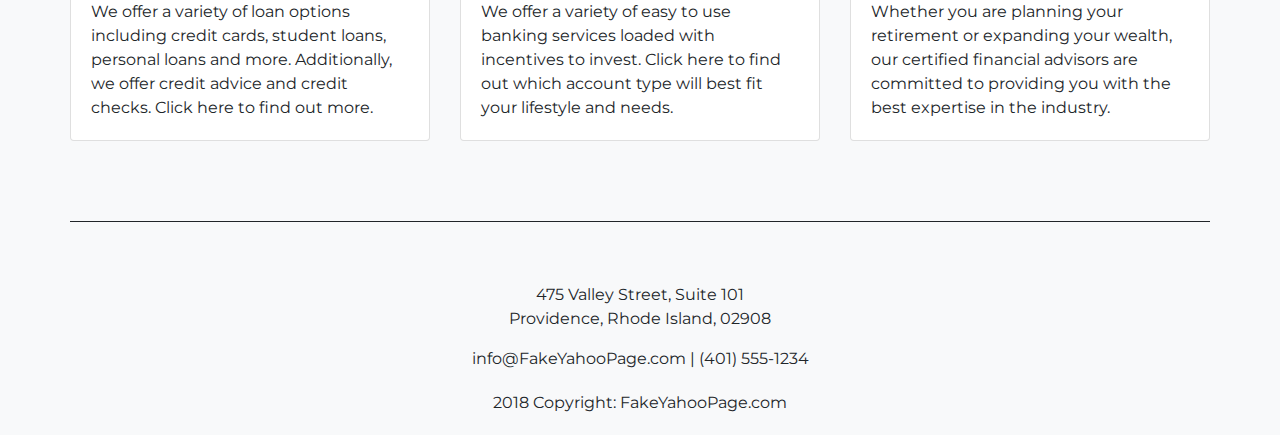
==== commit 6bd61112: "made services footer purple on hover" ====
--- a/finance.html
+++ b/finance.html
@@ -54,9 +54,9 @@
                 <li class="nav-item">
                     <a class="nav-link" href="services.html">Services</a>
                 </li>
-                  <li class="nav-item">
+                <li class="nav-item">
                     <a class="nav-link" href="news.html">News</a>
-                    </li>
+                </li>
             </ul>
         </div>
     </nav>
@@ -667,7 +667,7 @@
 
                     <div id="demo" class="collapse">
                         <div class="form">
-                           <form id="sign-up-form-id" action="javascript:alert('This pops up when you click this')">
+                            <form id="sign-up-form-id" action="javascript:alert('This pops up when you click this')">
 
                                 <div class="form-group">
                                     <label for="exampleInputEmail1">Email address</label>
@@ -685,10 +685,6 @@
                                 <button value="Submit" type="submit" class="btn btn-primary submit-button" id="submit-button">Enter Account</button>
                             </form>
                             <script>
-                               
-
-
-                      
                             </script>
                         </div>
                     </div>
@@ -696,7 +692,7 @@
 
                 </div>
                 <!-- /column -->
-                
+
 
                 <div class="col-md">
 
@@ -719,9 +715,9 @@
 
 
 
-   <!-- services section -->
-
-    <!-- Start of Services Section -->
+    <!-- services section -->
+
+       <!-- Start of Services Section -->
     <div class="container-fluid" id="services" style="margin-top: 2em;">
         <div class="container">
             <div class="row">
@@ -729,31 +725,32 @@
             </div>
             <div class="row">
                 <div class="card-deck">
-                    <a href="services.html">
-                        <div class="card services-card">
-                            <div class="card-img" style="text-align:center; padding-top: 1em;"><i class="far fa-credit-card fa-5x"></i></div>
+                    <a href="services.html" class="purple">
+                        <div class="card">
+                            <div class="card-img" style="text-align:center; padding-top: 1em;"><i class=" far fa-credit-card fa-5x"></i></div>
                             <div class="card-body">
-                                <h5 class="card-title">Credit and Loans</h5>
+                                <h5 class="card-title strong">Credit and Loans</h5>
                                 <p class="card-text">We offer a variety of loan options including credit cards, student loans, personal loans and more. Additionally, we offer credit advice and credit checks. Click here to find out more.</p>
 
                             </div>
                     </a>
                     </div>
-                    <a href="services.html">
-                        <div class="card services-card">
+                    <a href="services.html" class="purple">
+                        <div class="card">
                             <div class="card-img;" style="text-align:center;padding-top: 1em;"><i class="far fa-money-bill-alt fa-5x"></i></div>
                             <div class="card-body">
-                                <h5 class="card-title">Bank Accounts</h5>
+                               <h5 class="card-title strong">Bank Accounts</h5>
                                 <p class="card-text">We offer a variety of easy to use banking services loaded with incentives to invest. Click here to find out which account type will best fit your lifestyle and needs.</p>
+                                 </div>
 
                     </a>
+                   
                     </div>
-                    </div>
-                    <a href="services.html">
-                        <div class="card service">
+                    <a href="services.html" class="purple">
+                        <div class="card">
                             <div class="card-img;" style="text-align:center;padding-top: 1em;"><i class="fas fa-exchange-alt fa-5x"></i></div>
                             <div class="card-body">
-                                <h5 class="card-title">Investment Advice</h5>
+                                <h5 class="card-title strong">Investment Advice</h5>
                                 <p class="card-text">Whether you are planning your retirement or expanding your wealth, our certified financial advisors are committed to providing you with the best expertise in the industry.</p>
                             </div>
                     </a>
--- a/stylesheet.css
+++ b/stylesheet.css
@@ -39,19 +39,20 @@
 h1 {
     padding-top: 1em;
     padding-bottom: .25em;
-     color: #430297;
-    font-weight: bold;
-}
-
- h4{
-   color: #430297;
-    font-weight: bold;
-}
-
-h3{
-    color: #430297;
-    font-weight: bold;
-}
+    color: #430297;
+    font-weight: bold;
+}
+
+h4 {
+    color: #430297;
+    font-weight: bold;
+}
+
+h3 {
+    color: #430297;
+    font-weight: bold;
+}
+
 /*This is the css code for my table */
 
 .column-headers-background {
@@ -136,7 +137,7 @@
     background-color: white;
     border-style: solid;
     border-width: 2px;
-    border-color:#430297;
+    border-color: #430297;
     color: #430297;
     font-weight: bold;
 
@@ -193,7 +194,7 @@
 
 #yahoologo {
     animation-duration: 4s;
-    animation-delay: 2s;
+    animation-delay: 1.5s;
     animation-iteration-count: 1;
     position: absolute;
     width: auto;
@@ -351,7 +352,7 @@
 }
 
 
-.navbar-brand span  {
+.navbar-brand span {
     color: #430297;
     font-weight: bold;
 
@@ -425,23 +426,25 @@
     margin: auto;
     padding-bottom: 2em;
 }
+
 .zoom:hover {
     color: #430297;
-    transform: scale(1.3);} 
-    
-    .shrink:hover {
-    transform: scale(.9);} 
-    
-/*i:hover{
-    color: #430297;
-    transform: scale(1.3);
-}*/
-
-.container-services-wide i:hover{
+    transform: scale(1.2);
+}
+
+.shrink:hover {
+    transform: scale(.95);
+}
+
+.purple:hover{
+    color: #430297;
+}
+
+.container-services-wide i:hover {
     transform: none;
     color: black;
 }
-    
+
 ul li {
     color: #430297;
     font-size: larger;
@@ -453,4 +456,8 @@
 
 footer ul li {
     color: black;
+}
+
+.strong {
+    font-weight: bold;
 }